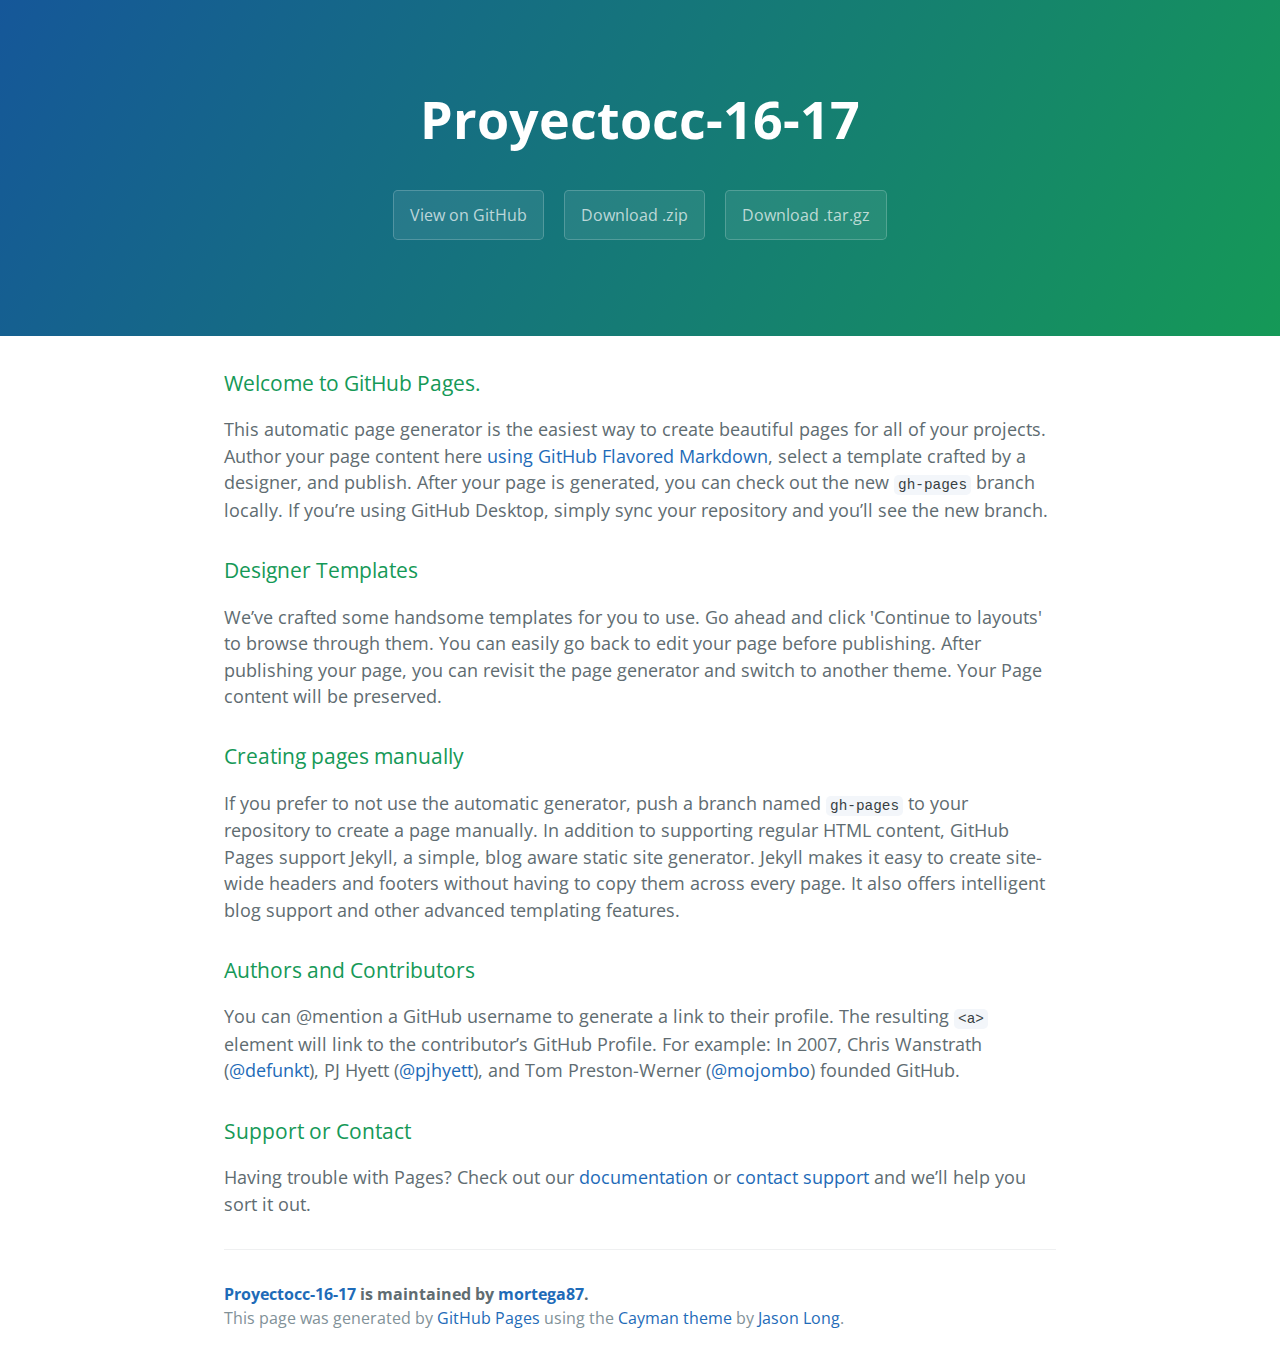
==== index.html @ 662dcd77 "Create master branch via GitHub" ====
<!DOCTYPE html>
<html lang="en-us">
  <head>
    <meta charset="UTF-8">
    <title>Proyectocc-16-17 by mortega87</title>
    <meta name="viewport" content="width=device-width, initial-scale=1">
    <link rel="stylesheet" type="text/css" href="stylesheets/normalize.css" media="screen">
    <link href='https://fonts.googleapis.com/css?family=Open+Sans:400,700' rel='stylesheet' type='text/css'>
    <link rel="stylesheet" type="text/css" href="stylesheets/stylesheet.css" media="screen">
    <link rel="stylesheet" type="text/css" href="stylesheets/github-light.css" media="screen">
  </head>
  <body>
    <section class="page-header">
      <h1 class="project-name">Proyectocc-16-17</h1>
      <h2 class="project-tagline"></h2>
      <a href="https://github.com/mortega87/ProyectoCC-16-17" class="btn">View on GitHub</a>
      <a href="https://github.com/mortega87/ProyectoCC-16-17/zipball/master" class="btn">Download .zip</a>
      <a href="https://github.com/mortega87/ProyectoCC-16-17/tarball/master" class="btn">Download .tar.gz</a>
    </section>

    <section class="main-content">
      <h3>
<a id="welcome-to-github-pages" class="anchor" href="#welcome-to-github-pages" aria-hidden="true"><span aria-hidden="true" class="octicon octicon-link"></span></a>Welcome to GitHub Pages.</h3>

<p>This automatic page generator is the easiest way to create beautiful pages for all of your projects. Author your page content here <a href="https://guides.github.com/features/mastering-markdown/">using GitHub Flavored Markdown</a>, select a template crafted by a designer, and publish. After your page is generated, you can check out the new <code>gh-pages</code> branch locally. If you’re using GitHub Desktop, simply sync your repository and you’ll see the new branch.</p>

<h3>
<a id="designer-templates" class="anchor" href="#designer-templates" aria-hidden="true"><span aria-hidden="true" class="octicon octicon-link"></span></a>Designer Templates</h3>

<p>We’ve crafted some handsome templates for you to use. Go ahead and click 'Continue to layouts' to browse through them. You can easily go back to edit your page before publishing. After publishing your page, you can revisit the page generator and switch to another theme. Your Page content will be preserved.</p>

<h3>
<a id="creating-pages-manually" class="anchor" href="#creating-pages-manually" aria-hidden="true"><span aria-hidden="true" class="octicon octicon-link"></span></a>Creating pages manually</h3>

<p>If you prefer to not use the automatic generator, push a branch named <code>gh-pages</code> to your repository to create a page manually. In addition to supporting regular HTML content, GitHub Pages support Jekyll, a simple, blog aware static site generator. Jekyll makes it easy to create site-wide headers and footers without having to copy them across every page. It also offers intelligent blog support and other advanced templating features.</p>

<h3>
<a id="authors-and-contributors" class="anchor" href="#authors-and-contributors" aria-hidden="true"><span aria-hidden="true" class="octicon octicon-link"></span></a>Authors and Contributors</h3>

<p>You can @mention a GitHub username to generate a link to their profile. The resulting <code>&lt;a&gt;</code> element will link to the contributor’s GitHub Profile. For example: In 2007, Chris Wanstrath (<a href="https://github.com/defunkt" class="user-mention">@defunkt</a>), PJ Hyett (<a href="https://github.com/pjhyett" class="user-mention">@pjhyett</a>), and Tom Preston-Werner (<a href="https://github.com/mojombo" class="user-mention">@mojombo</a>) founded GitHub.</p>

<h3>
<a id="support-or-contact" class="anchor" href="#support-or-contact" aria-hidden="true"><span aria-hidden="true" class="octicon octicon-link"></span></a>Support or Contact</h3>

<p>Having trouble with Pages? Check out our <a href="https://help.github.com/pages">documentation</a> or <a href="https://github.com/contact">contact support</a> and we’ll help you sort it out.</p>

      <footer class="site-footer">
        <span class="site-footer-owner"><a href="https://github.com/mortega87/ProyectoCC-16-17">Proyectocc-16-17</a> is maintained by <a href="https://github.com/mortega87">mortega87</a>.</span>

        <span class="site-footer-credits">This page was generated by <a href="https://pages.github.com">GitHub Pages</a> using the <a href="https://github.com/jasonlong/cayman-theme">Cayman theme</a> by <a href="https://twitter.com/jasonlong">Jason Long</a>.</span>
      </footer>

    </section>

  
  </body>
</html>
---- stylesheets/stylesheet.css ----
* {
  box-sizing: border-box; }

body {
  padding: 0;
  margin: 0;
  font-family: "Open Sans", "Helvetica Neue", Helvetica, Arial, sans-serif;
  font-size: 16px;
  line-height: 1.5;
  color: #606c71; }

a {
  color: #1e6bb8;
  text-decoration: none; }
  a:hover {
    text-decoration: underline; }

.btn {
  display: inline-block;
  margin-bottom: 1rem;
  color: rgba(255, 255, 255, 0.7);
  background-color: rgba(255, 255, 255, 0.08);
  border-color: rgba(255, 255, 255, 0.2);
  border-style: solid;
  border-width: 1px;
  border-radius: 0.3rem;
  transition: color 0.2s, background-color 0.2s, border-color 0.2s; }
  .btn + .btn {
    margin-left: 1rem; }

.btn:hover {
  color: rgba(255, 255, 255, 0.8);
  text-decoration: none;
  background-color: rgba(255, 255, 255, 0.2);
  border-color: rgba(255, 255, 255, 0.3); }

@media screen and (min-width: 64em) {
  .btn {
    padding: 0.75rem 1rem; } }

@media screen and (min-width: 42em) and (max-width: 64em) {
  .btn {
    padding: 0.6rem 0.9rem;
    font-size: 0.9rem; } }

@media screen and (max-width: 42em) {
  .btn {
    display: block;
    width: 100%;
    padding: 0.75rem;
    font-size: 0.9rem; }
    .btn + .btn {
      margin-top: 1rem;
      margin-left: 0; } }

.page-header {
  color: #fff;
  text-align: center;
  background-color: #159957;
  background-image: linear-gradient(120deg, #155799, #159957); }

@media screen and (min-width: 64em) {
  .page-header {
    padding: 5rem 6rem; } }

@media screen and (min-width: 42em) and (max-width: 64em) {
  .page-header {
    padding: 3rem 4rem; } }

@media screen and (max-width: 42em) {
  .page-header {
    padding: 2rem 1rem; } }

.project-name {
  margin-top: 0;
  margin-bottom: 0.1rem; }

@media screen and (min-width: 64em) {
  .project-name {
    font-size: 3.25rem; } }

@media screen and (min-width: 42em) and (max-width: 64em) {
  .project-name {
    font-size: 2.25rem; } }

@media screen and (max-width: 42em) {
  .project-name {
    font-size: 1.75rem; } }

.project-tagline {
  margin-bottom: 2rem;
  font-weight: normal;
  opacity: 0.7; }

@media screen and (min-width: 64em) {
  .project-tagline {
    font-size: 1.25rem; } }

@media screen and (min-width: 42em) and (max-width: 64em) {
  .project-tagline {
    font-size: 1.15rem; } }

@media screen and (max-width: 42em) {
  .project-tagline {
    font-size: 1rem; } }

.main-content :first-child {
  margin-top: 0; }
.main-content img {
  max-width: 100%; }
.main-content h1, .main-content h2, .main-content h3, .main-content h4, .main-content h5, .main-content h6 {
  margin-top: 2rem;
  margin-bottom: 1rem;
  font-weight: normal;
  color: #159957; }
.main-content p {
  margin-bottom: 1em; }
.main-content code {
  padding: 2px 4px;
  font-family: Consolas, "Liberation Mono", Menlo, Courier, monospace;
  font-size: 0.9rem;
  color: #383e41;
  background-color: #f3f6fa;
  border-radius: 0.3rem; }
.main-content pre {
  padding: 0.8rem;
  margin-top: 0;
  margin-bottom: 1rem;
  font: 1rem Consolas, "Liberation Mono", Menlo, Courier, monospace;
  color: #567482;
  word-wrap: normal;
  background-color: #f3f6fa;
  border: solid 1px #dce6f0;
  border-radius: 0.3rem; }
  .main-content pre > code {
    padding: 0;
    margin: 0;
    font-size: 0.9rem;
    color: #567482;
    word-break: normal;
    white-space: pre;
    background: transparent;
    border: 0; }
.main-content .highlight {
  margin-bottom: 1rem; }
  .main-content .highlight pre {
    margin-bottom: 0;
    word-break: normal; }
.main-content .highlight pre, .main-content pre {
  padding: 0.8rem;
  overflow: auto;
  font-size: 0.9rem;
  line-height: 1.45;
  border-radius: 0.3rem; }
.main-content pre code, .main-content pre tt {
  display: inline;
  max-width: initial;
  padding: 0;
  margin: 0;
  overflow: initial;
  line-height: inherit;
  word-wrap: normal;
  background-color: transparent;
  border: 0; }
  .main-content pre code:before, .main-content pre code:after, .main-content pre tt:before, .main-content pre tt:after {
    content: normal; }
.main-content ul, .main-content ol {
  margin-top: 0; }
.main-content blockquote {
  padding: 0 1rem;
  margin-left: 0;
  color: #819198;
  border-left: 0.3rem solid #dce6f0; }
  .main-content blockquote > :first-child {
    margin-top: 0; }
  .main-content blockquote > :last-child {
    margin-bottom: 0; }
.main-content table {
  display: block;
  width: 100%;
  overflow: auto;
  word-break: normal;
  word-break: keep-all; }
  .main-content table th {
    font-weight: bold; }
  .main-content table th, .main-content table td {
    padding: 0.5rem 1rem;
    border: 1px solid #e9ebec; }
.main-content dl {
  padding: 0; }
  .main-content dl dt {
    padding: 0;
    margin-top: 1rem;
    font-size: 1rem;
    font-weight: bold; }
  .main-content dl dd {
    padding: 0;
    margin-bottom: 1rem; }
.main-content hr {
  height: 2px;
  padding: 0;
  margin: 1rem 0;
  background-color: #eff0f1;
  border: 0; }

@media screen and (min-width: 64em) {
  .main-content {
    max-width: 64rem;
    padding: 2rem 6rem;
    margin: 0 auto;
    font-size: 1.1rem; } }

@media screen and (min-width: 42em) and (max-width: 64em) {
  .main-content {
    padding: 2rem 4rem;
    font-size: 1.1rem; } }

@media screen and (max-width: 42em) {
  .main-content {
    padding: 2rem 1rem;
    font-size: 1rem; } }

.site-footer {
  padding-top: 2rem;
  margin-top: 2rem;
  border-top: solid 1px #eff0f1; }

.site-footer-owner {
  display: block;
  font-weight: bold; }

.site-footer-credits {
  color: #819198; }

@media screen and (min-width: 64em) {
  .site-footer {
    font-size: 1rem; } }

@media screen and (min-width: 42em) and (max-width: 64em) {
  .site-footer {
    font-size: 1rem; } }

@media screen and (max-width: 42em) {
  .site-footer {
    font-size: 0.9rem; } }
---- stylesheets/github-light.css ----
/*
The MIT License (MIT)

Copyright (c) 2016 GitHub, Inc.

Permission is hereby granted, free of charge, to any person obtaining a copy
of this software and associated documentation files (the "Software"), to deal
in the Software without restriction, including without limitation the rights
to use, copy, modify, merge, publish, distribute, sublicense, and/or sell
copies of the Software, and to permit persons to whom the Software is
furnished to do so, subject to the following conditions:

The above copyright notice and this permission notice shall be included in all
copies or substantial portions of the Software.

THE SOFTWARE IS PROVIDED "AS IS", WITHOUT WARRANTY OF ANY KIND, EXPRESS OR
IMPLIED, INCLUDING BUT NOT LIMITED TO THE WARRANTIES OF MERCHANTABILITY,
FITNESS FOR A PARTICULAR PURPOSE AND NONINFRINGEMENT. IN NO EVENT SHALL THE
AUTHORS OR COPYRIGHT HOLDERS BE LIABLE FOR ANY CLAIM, DAMAGES OR OTHER
LIABILITY, WHETHER IN AN ACTION OF CONTRACT, TORT OR OTHERWISE, ARISING FROM,
OUT OF OR IN CONNECTION WITH THE SOFTWARE OR THE USE OR OTHER DEALINGS IN THE
SOFTWARE.

*/

.pl-c /* comment */ {
  color: #969896;
}

.pl-c1 /* constant, variable.other.constant, support, meta.property-name, support.constant, support.variable, meta.module-reference, markup.raw, meta.diff.header */,
.pl-s .pl-v /* string variable */ {
  color: #0086b3;
}

.pl-e /* entity */,
.pl-en /* entity.name */ {
  color: #795da3;
}

.pl-smi /* variable.parameter.function, storage.modifier.package, storage.modifier.import, storage.type.java, variable.other */,
.pl-s .pl-s1 /* string source */ {
  color: #333;
}

.pl-ent /* entity.name.tag */ {
  color: #63a35c;
}

.pl-k /* keyword, storage, storage.type */ {
  color: #a71d5d;
}

.pl-s /* string */,
.pl-pds /* punctuation.definition.string, string.regexp.character-class */,
.pl-s .pl-pse .pl-s1 /* string punctuation.section.embedded source */,
.pl-sr /* string.regexp */,
.pl-sr .pl-cce /* string.regexp constant.character.escape */,
.pl-sr .pl-sre /* string.regexp source.ruby.embedded */,
.pl-sr .pl-sra /* string.regexp string.regexp.arbitrary-repitition */ {
  color: #183691;
}

.pl-v /* variable */ {
  color: #ed6a43;
}

.pl-id /* invalid.deprecated */ {
  color: #b52a1d;
}

.pl-ii /* invalid.illegal */ {
  color: #f8f8f8;
  background-color: #b52a1d;
}

.pl-sr .pl-cce /* string.regexp constant.character.escape */ {
  font-weight: bold;
  color: #63a35c;
}

.pl-ml /* markup.list */ {
  color: #693a17;
}

.pl-mh /* markup.heading */,
.pl-mh .pl-en /* markup.heading entity.name */,
.pl-ms /* meta.separator */ {
  font-weight: bold;
  color: #1d3e81;
}

.pl-mq /* markup.quote */ {
  color: #008080;
}

.pl-mi /* markup.italic */ {
  font-style: italic;
  color: #333;
}

.pl-mb /* markup.bold */ {
  font-weight: bold;
  color: #333;
}

.pl-md /* markup.deleted, meta.diff.header.from-file */ {
  color: #bd2c00;
  background-color: #ffecec;
}

.pl-mi1 /* markup.inserted, meta.diff.header.to-file */ {
  color: #55a532;
  background-color: #eaffea;
}

.pl-mdr /* meta.diff.range */ {
  font-weight: bold;
  color: #795da3;
}

.pl-mo /* meta.output */ {
  color: #1d3e81;
}
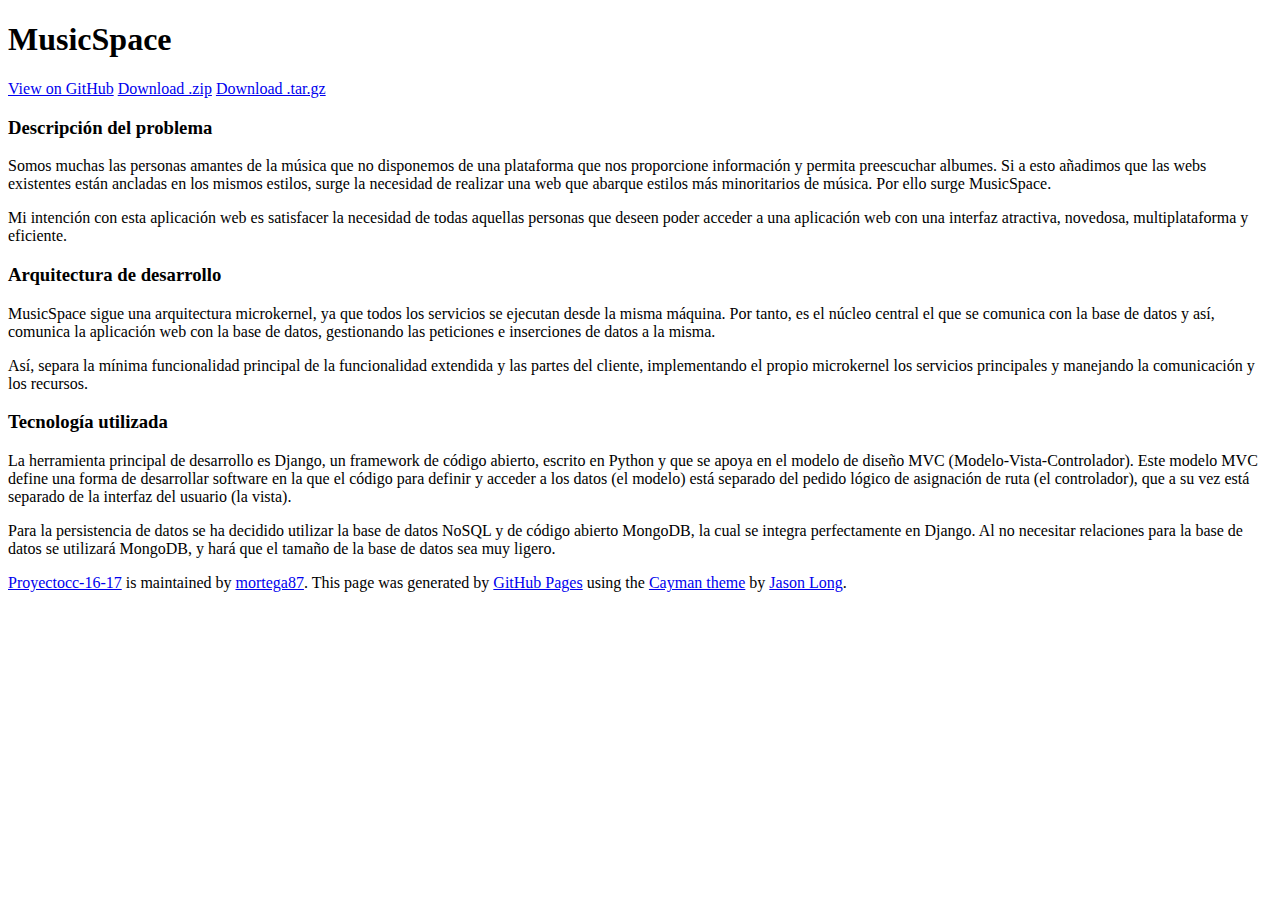
==== commit 206c508b: "Descripcion de proyecto closes #3" ====
--- a/index.html
+++ b/index.html
@@ -11,7 +11,7 @@
   </head>
   <body>
     <section class="page-header">
-      <h1 class="project-name">Proyectocc-16-17</h1>
+      <h1 class="project-name">MusicSpace</h1>
       <h2 class="project-tagline"></h2>
       <a href="https://github.com/mortega87/ProyectoCC-16-17" class="btn">View on GitHub</a>
       <a href="https://github.com/mortega87/ProyectoCC-16-17/zipball/master" class="btn">Download .zip</a>
@@ -20,29 +20,26 @@
 
     <section class="main-content">
       <h3>
-<a id="welcome-to-github-pages" class="anchor" href="#welcome-to-github-pages" aria-hidden="true"><span aria-hidden="true" class="octicon octicon-link"></span></a>Welcome to GitHub Pages.</h3>
+<a id="welcome-to-github-pages" class="anchor" href="#welcome-to-github-pages" aria-hidden="true"><span aria-hidden="true" class="octicon octicon-link"></span></a>Descripción del problema</h3>
 
-<p>This automatic page generator is the easiest way to create beautiful pages for all of your projects. Author your page content here <a href="https://guides.github.com/features/mastering-markdown/">using GitHub Flavored Markdown</a>, select a template crafted by a designer, and publish. After your page is generated, you can check out the new <code>gh-pages</code> branch locally. If you’re using GitHub Desktop, simply sync your repository and you’ll see the new branch.</p>
+<p>Somos muchas las personas amantes de la música que no disponemos de una plataforma que nos proporcione información y permita preescuchar albumes. Si a esto añadimos que las webs existentes están ancladas en los mismos estilos, surge la necesidad de realizar una web que abarque estilos más minoritarios de música. Por ello surge MusicSpace.</p>
+
+<p>Mi intención con esta aplicación web es satisfacer la necesidad de todas aquellas personas que deseen poder acceder a una aplicación web con una interfaz atractiva, novedosa, multiplataforma y eficiente.</p>
 
 <h3>
-<a id="designer-templates" class="anchor" href="#designer-templates" aria-hidden="true"><span aria-hidden="true" class="octicon octicon-link"></span></a>Designer Templates</h3>
+<a id="designer-templates" class="anchor" href="#designer-templates" aria-hidden="true"><span aria-hidden="true" class="octicon octicon-link"></span></a>Arquitectura de desarrollo</h3>
 
-<p>We’ve crafted some handsome templates for you to use. Go ahead and click 'Continue to layouts' to browse through them. You can easily go back to edit your page before publishing. After publishing your page, you can revisit the page generator and switch to another theme. Your Page content will be preserved.</p>
+<p>MusicSpace sigue una arquitectura microkernel, ya que todos los servicios se ejecutan desde la misma máquina. Por tanto, es el núcleo central el que se comunica con la base de datos y así, comunica la aplicación web con la base de datos, gestionando las peticiones e inserciones de datos a la misma.</p>
+
+<p>Así, separa la mínima funcionalidad principal de la funcionalidad extendida y las partes del cliente, implementando el propio microkernel los servicios principales y manejando la comunicación y los recursos.</p>
 
 <h3>
-<a id="creating-pages-manually" class="anchor" href="#creating-pages-manually" aria-hidden="true"><span aria-hidden="true" class="octicon octicon-link"></span></a>Creating pages manually</h3>
+<a id="creating-pages-manually" class="anchor" href="#creating-pages-manually" aria-hidden="true"><span aria-hidden="true" class="octicon octicon-link"></span></a>Tecnología utilizada</h3>
 
-<p>If you prefer to not use the automatic generator, push a branch named <code>gh-pages</code> to your repository to create a page manually. In addition to supporting regular HTML content, GitHub Pages support Jekyll, a simple, blog aware static site generator. Jekyll makes it easy to create site-wide headers and footers without having to copy them across every page. It also offers intelligent blog support and other advanced templating features.</p>
+<p>La herramienta principal de desarrollo es Django, un framework de código abierto, escrito en Python y que se apoya en el modelo de diseño MVC (Modelo-Vista-Controlador). Este modelo MVC define una forma de desarrollar software en la que el código para definir y acceder a los datos (el modelo) está separado del pedido lógico de asignación de ruta (el controlador), que a su vez está separado de la interfaz del usuario (la vista).</p>
 
-<h3>
-<a id="authors-and-contributors" class="anchor" href="#authors-and-contributors" aria-hidden="true"><span aria-hidden="true" class="octicon octicon-link"></span></a>Authors and Contributors</h3>
+<p>Para la persistencia de datos se ha decidido utilizar la base de datos NoSQL y de código abierto MongoDB, la cual se integra perfectamente en Django. Al no necesitar relaciones para la base de datos se utilizará MongoDB, y hará que el tamaño de la base de datos sea muy ligero.</p>
 
-<p>You can @mention a GitHub username to generate a link to their profile. The resulting <code>&lt;a&gt;</code> element will link to the contributor’s GitHub Profile. For example: In 2007, Chris Wanstrath (<a href="https://github.com/defunkt" class="user-mention">@defunkt</a>), PJ Hyett (<a href="https://github.com/pjhyett" class="user-mention">@pjhyett</a>), and Tom Preston-Werner (<a href="https://github.com/mojombo" class="user-mention">@mojombo</a>) founded GitHub.</p>
-
-<h3>
-<a id="support-or-contact" class="anchor" href="#support-or-contact" aria-hidden="true"><span aria-hidden="true" class="octicon octicon-link"></span></a>Support or Contact</h3>
-
-<p>Having trouble with Pages? Check out our <a href="https://help.github.com/pages">documentation</a> or <a href="https://github.com/contact">contact support</a> and we’ll help you sort it out.</p>
 
       <footer class="site-footer">
         <span class="site-footer-owner"><a href="https://github.com/mortega87/ProyectoCC-16-17">Proyectocc-16-17</a> is maintained by <a href="https://github.com/mortega87">mortega87</a>.</span>
@@ -52,6 +49,6 @@
 
     </section>
 
-  
+
   </body>
 </html>
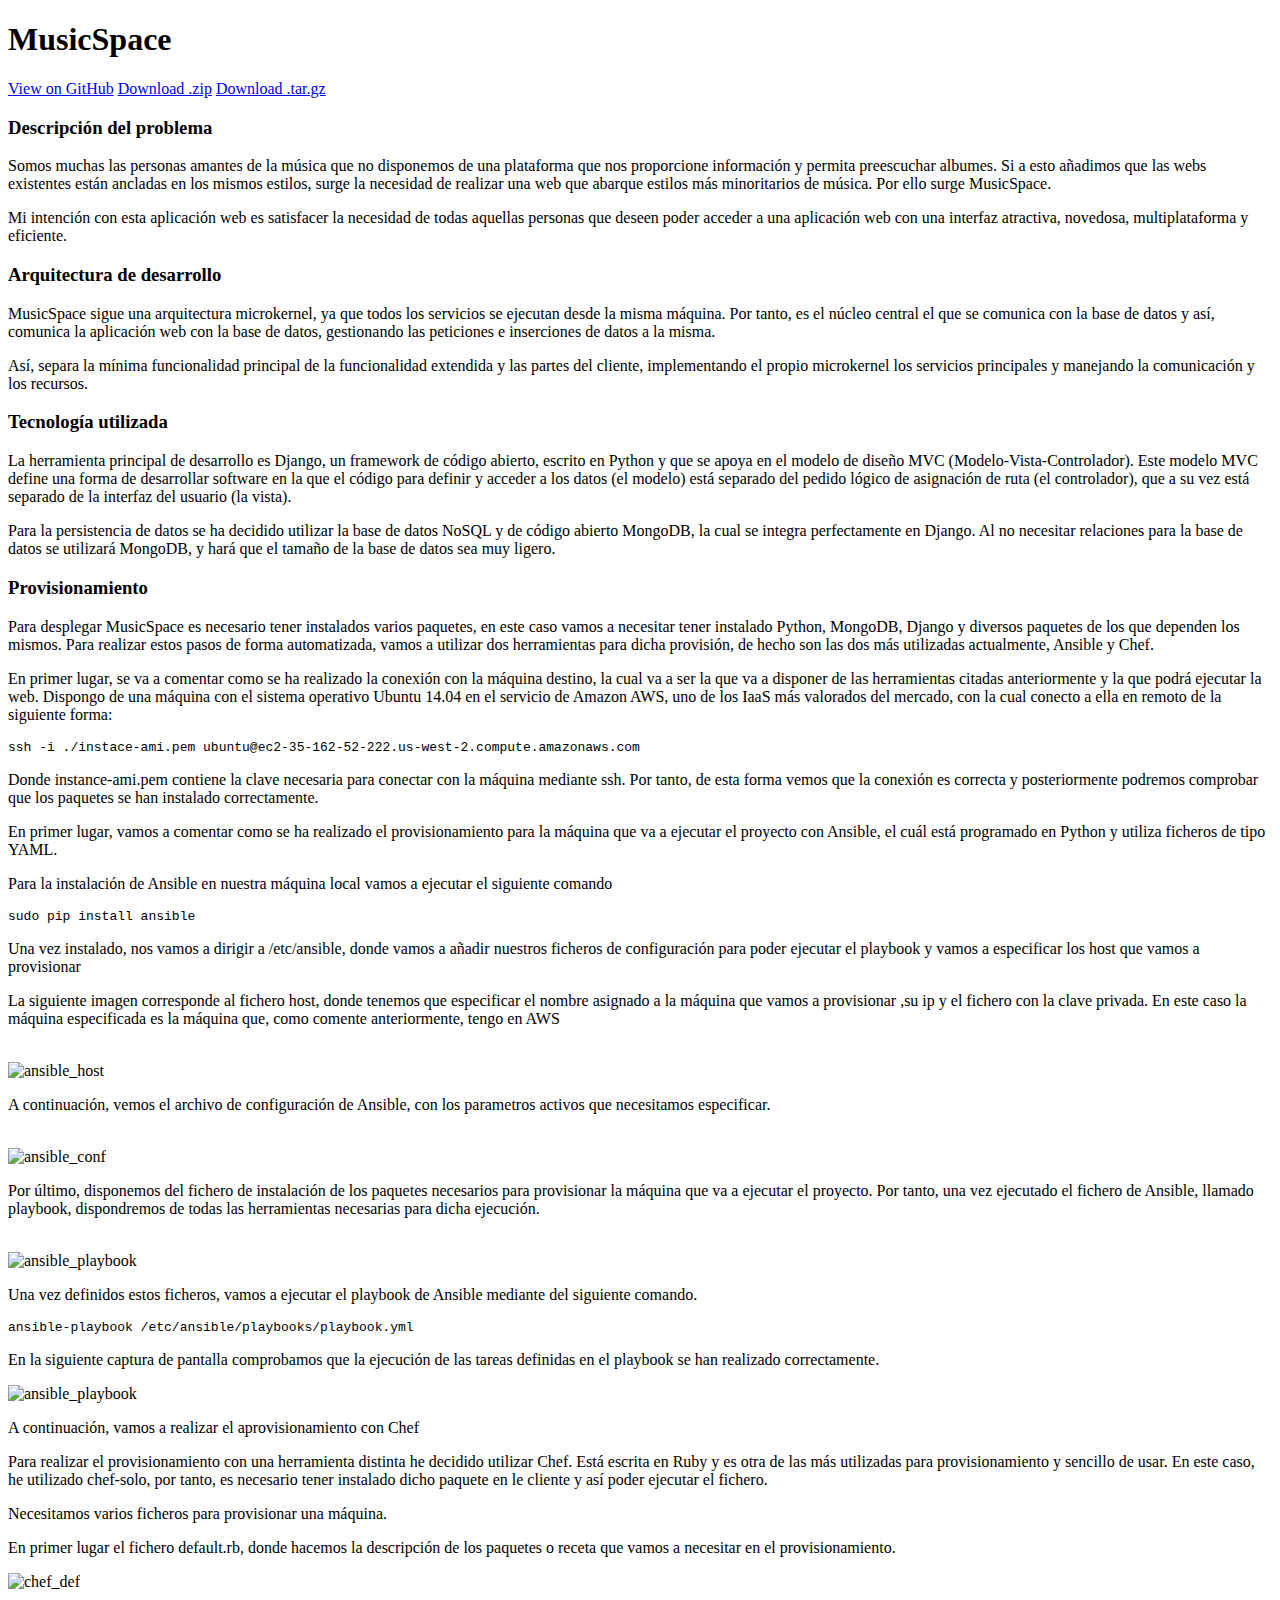
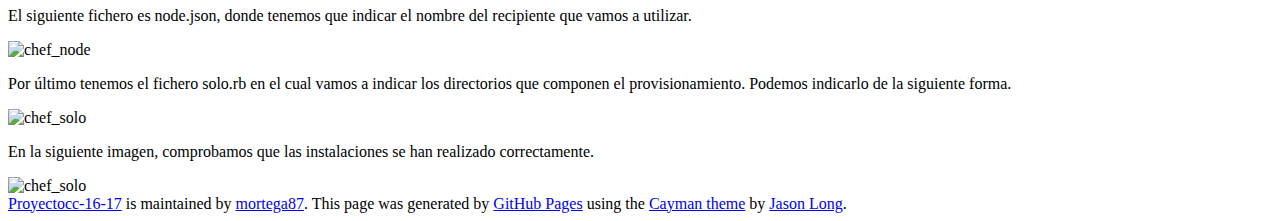
==== commit da305015: "Añadida documentacion gh-pages closes #8" ====
--- a/index.html
+++ b/index.html
@@ -40,6 +40,72 @@
 
 <p>Para la persistencia de datos se ha decidido utilizar la base de datos NoSQL y de código abierto MongoDB, la cual se integra perfectamente en Django. Al no necesitar relaciones para la base de datos se utilizará MongoDB, y hará que el tamaño de la base de datos sea muy ligero.</p>
 
+<h3>
+<a id="creating-pages-manually" class="anchor" href="#creating-pages-manually" aria-hidden="true"><span aria-hidden="true" class="octicon octicon-link"></span></a>Provisionamiento</h3>
+
+<p>Para desplegar MusicSpace es necesario tener instalados varios paquetes, en este caso vamos a necesitar tener instalado Python, MongoDB, Django y diversos paquetes de los que dependen los mismos. Para realizar estos pasos de forma automatizada, vamos a utilizar dos herramientas para dicha provisión, de hecho son las dos más utilizadas actualmente, Ansible y Chef.</p>
+
+<p>En primer lugar, se va a comentar como se ha realizado la conexión con la máquina destino, la cual va a ser la que va a disponer de las herramientas citadas anteriormente y la que podrá ejecutar la web. Dispongo de una máquina con el sistema operativo Ubuntu 14.04 en el servicio de Amazon AWS, uno de los IaaS más valorados del mercado, con la cual conecto a ella en remoto de la siguiente forma:</p>
+
+<pre>ssh -i ./instace-ami.pem ubuntu@ec2-35-162-52-222.us-west-2.compute.amazonaws.com</pre>
+
+<p>Donde instance-ami.pem contiene la clave necesaria para conectar con la máquina mediante ssh. Por tanto, de esta forma vemos que la conexión es correcta y posteriormente podremos comprobar que los paquetes se han instalado correctamente.<p>
+
+<p>En primer lugar, vamos a comentar como se ha realizado el provisionamiento para la máquina que va a ejecutar el proyecto con Ansible, el cuál está programado en Python y utiliza ficheros de tipo YAML.</p>
+
+<p>Para la instalación de Ansible en nuestra máquina local vamos a ejecutar el siguiente comando</p>
+
+<pre>sudo pip install ansible</pre>
+
+<p>Una vez instalado, nos vamos a dirigir a /etc/ansible, donde vamos a añadir nuestros ficheros de configuración para poder ejecutar el playbook y vamos a especificar los host que vamos a provisionar</p>
+
+<p>La siguiente imagen corresponde al fichero host, donde tenemos que especificar el nombre asignado a la máquina que vamos a provisionar ,su ip y el fichero con la clave privada. En este caso la máquina especificada es la máquina que, como comente anteriormente, tengo en AWS</p>
+
+<br>
+
+<img src="https://rawgit.com/mortega87/Images/master/ansible_host.png" alt="ansible_host">
+
+<p>A continuación, vemos el archivo de configuración de Ansible, con los parametros activos que necesitamos especificar.</p>
+
+<br>
+
+<img src="https://rawgit.com/mortega87/Images/master/ansible_config.png" alt="ansible_conf">
+
+<p>Por último, disponemos del fichero de instalación de los paquetes necesarios para provisionar la máquina que va a ejecutar el proyecto. Por tanto, una vez ejecutado el fichero de Ansible, llamado playbook, dispondremos de todas las herramientas necesarias para dicha ejecución.</p>
+
+<br>
+
+<img src="https://rawgit.com/mortega87/Images/master/ansible.png" alt="ansible_playbook">
+
+<p>Una vez definidos estos ficheros, vamos a ejecutar el playbook de Ansible mediante del siguiente comando.</p>
+
+<pre>ansible-playbook /etc/ansible/playbooks/playbook.yml</pre>
+
+<p>En la siguiente captura de pantalla comprobamos que la ejecución de las tareas definidas en el playbook se han realizado correctamente.</p>
+
+<img src="https://rawgit.com/mortega87/Images/master/ansible_ejecucion.png" alt="ansible_playbook">
+
+<p>A continuación, vamos a realizar el aprovisionamiento con Chef</p>
+
+<p>Para realizar el provisionamiento con una herramienta distinta he decidido utilizar Chef. Está escrita en Ruby y es otra de las más utilizadas para provisionamiento y sencillo de usar. En este caso, he utilizado chef-solo, por tanto, es necesario tener instalado dicho paquete en le cliente y así poder ejecutar el fichero.</p>
+
+<p>Necesitamos varios ficheros para provisionar una máquina.</p>
+
+<p>En primer lugar el fichero default.rb, donde hacemos la descripción de los paquetes o receta que vamos a necesitar en el provisionamiento.</p>
+
+<img src="https://rawgit.com/mortega87/Images/master/chef_default.png" alt="chef_def">
+
+<p>El siguiente fichero es node.json, donde tenemos que indicar el nombre del recipiente que vamos a utilizar.</p>
+
+<img src="https://rawgit.com/mortega87/Images/master/chef_node.png" alt="chef_node">
+
+<p>Por último tenemos el fichero solo.rb en el cual vamos a indicar los directorios que componen el provisionamiento. Podemos indicarlo de la siguiente forma.</p>
+
+<img src="https://rawgit.com/mortega87/Images/master/chef_solo.png" alt="chef_solo">
+
+<p>En la siguiente imagen, comprobamos que las instalaciones se han realizado correctamente.</p>
+
+<img src="https://rawgit.com/mortega87/Images/master/chef_ejecucion.png" alt="chef_solo">
 
       <footer class="site-footer">
         <span class="site-footer-owner"><a href="https://github.com/mortega87/ProyectoCC-16-17">Proyectocc-16-17</a> is maintained by <a href="https://github.com/mortega87">mortega87</a>.</span>
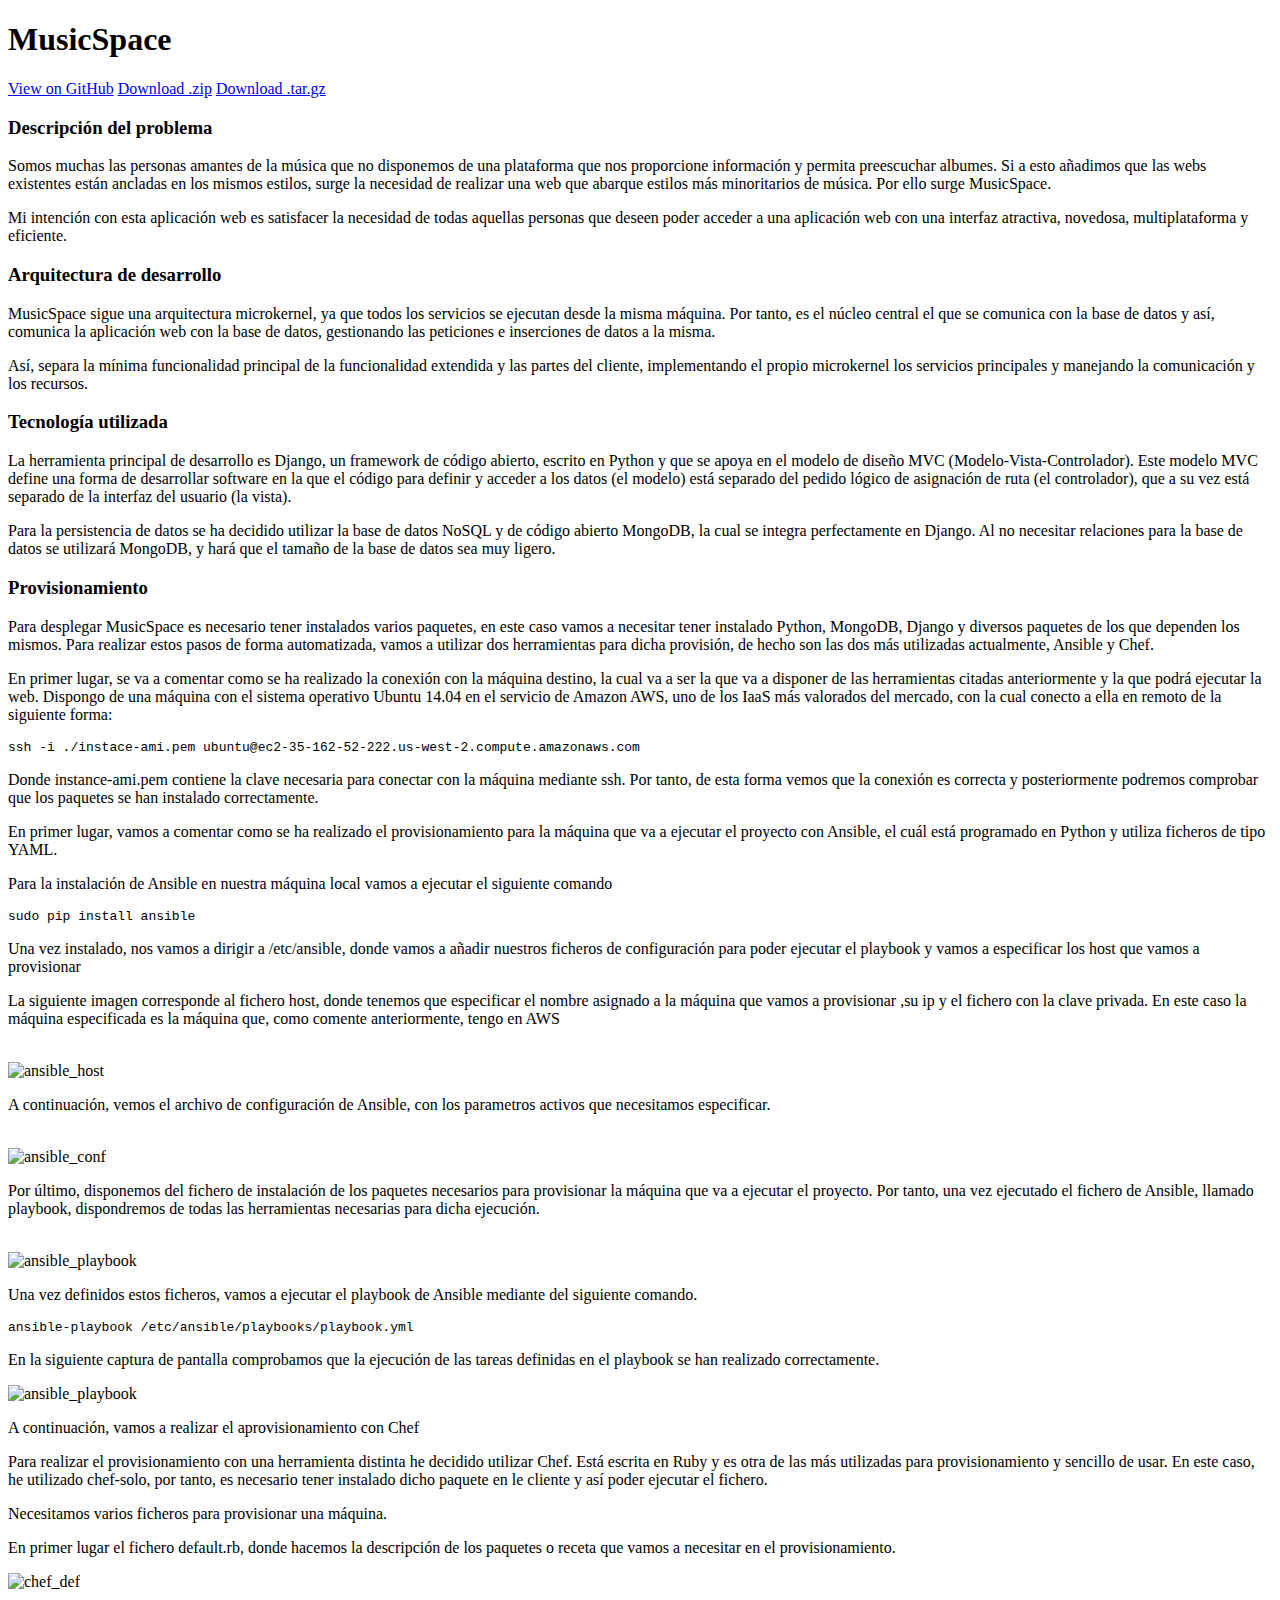
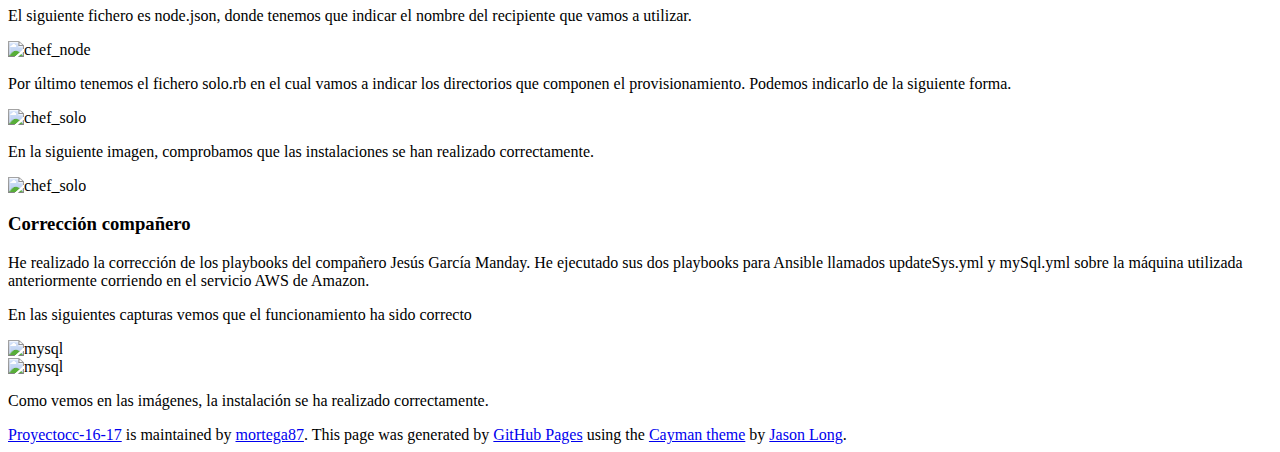
==== commit 27c3a08a: "Añadida correccion closes #10" ====
--- a/index.html
+++ b/index.html
@@ -107,6 +107,25 @@
 
 <img src="https://rawgit.com/mortega87/Images/master/chef_ejecucion.png" alt="chef_solo">
 
+<h3>
+<a id="creating-pages-manually" class="anchor" href="#creating-pages-manually" aria-hidden="true"><span aria-hidden="true" class="octicon octicon-link"></span></a>Corrección compañero</h3>
+
+<p>He realizado la corrección de los playbooks del compañero Jesús García Manday. He ejecutado sus dos playbooks para Ansible llamados updateSys.yml y mySql.yml sobre la máquina utilizada anteriormente corriendo en el servicio AWS de Amazon.</p>
+
+<p>En las siguientes capturas vemos que el funcionamiento ha sido correcto</p>
+
+<img src="https://rawgit.com/mortega87/Images/master/mysql.png" alt="mysql">
+
+<br>
+
+<img src="https://rawgit.com/mortega87/Images/master/updatesys.png" alt="mysql">
+
+<br>
+
+<p>Como vemos en las imágenes, la instalación se ha realizado correctamente.</p>
+
+
+
       <footer class="site-footer">
         <span class="site-footer-owner"><a href="https://github.com/mortega87/ProyectoCC-16-17">Proyectocc-16-17</a> is maintained by <a href="https://github.com/mortega87">mortega87</a>.</span>
 
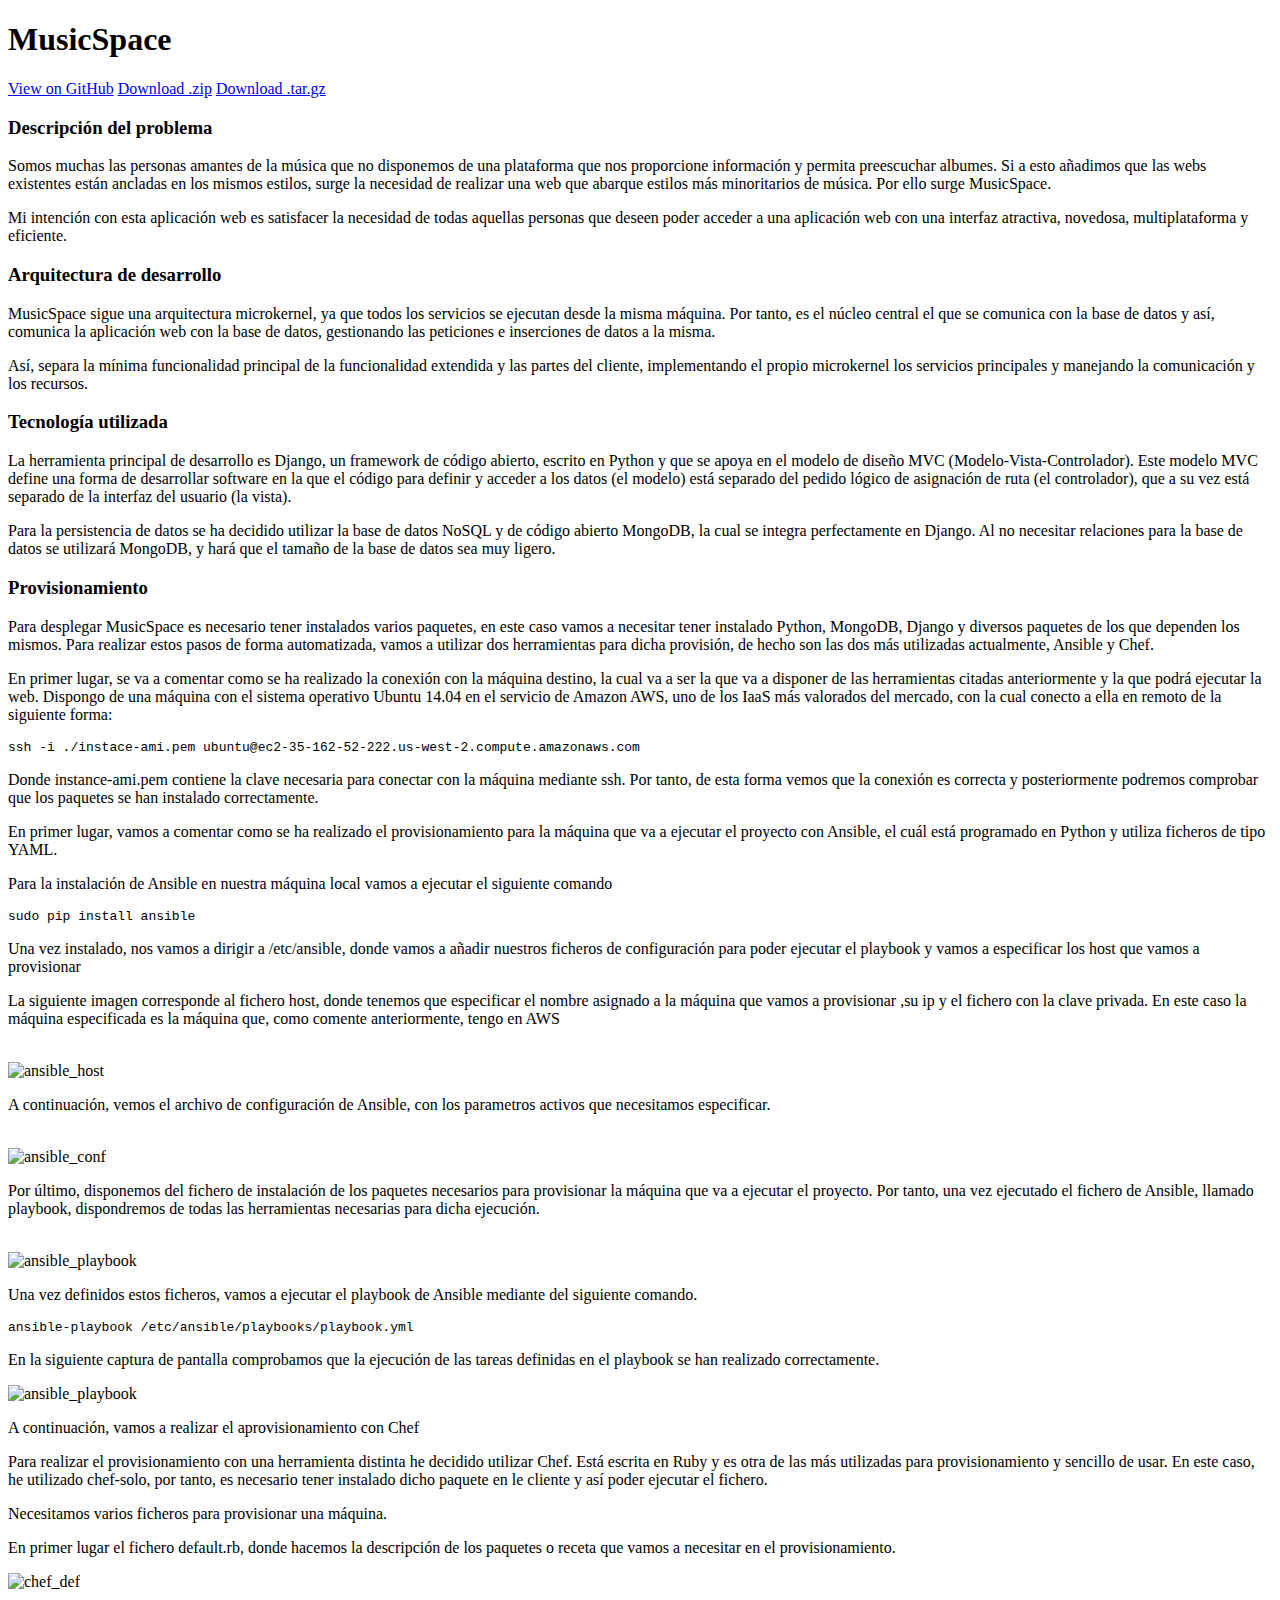
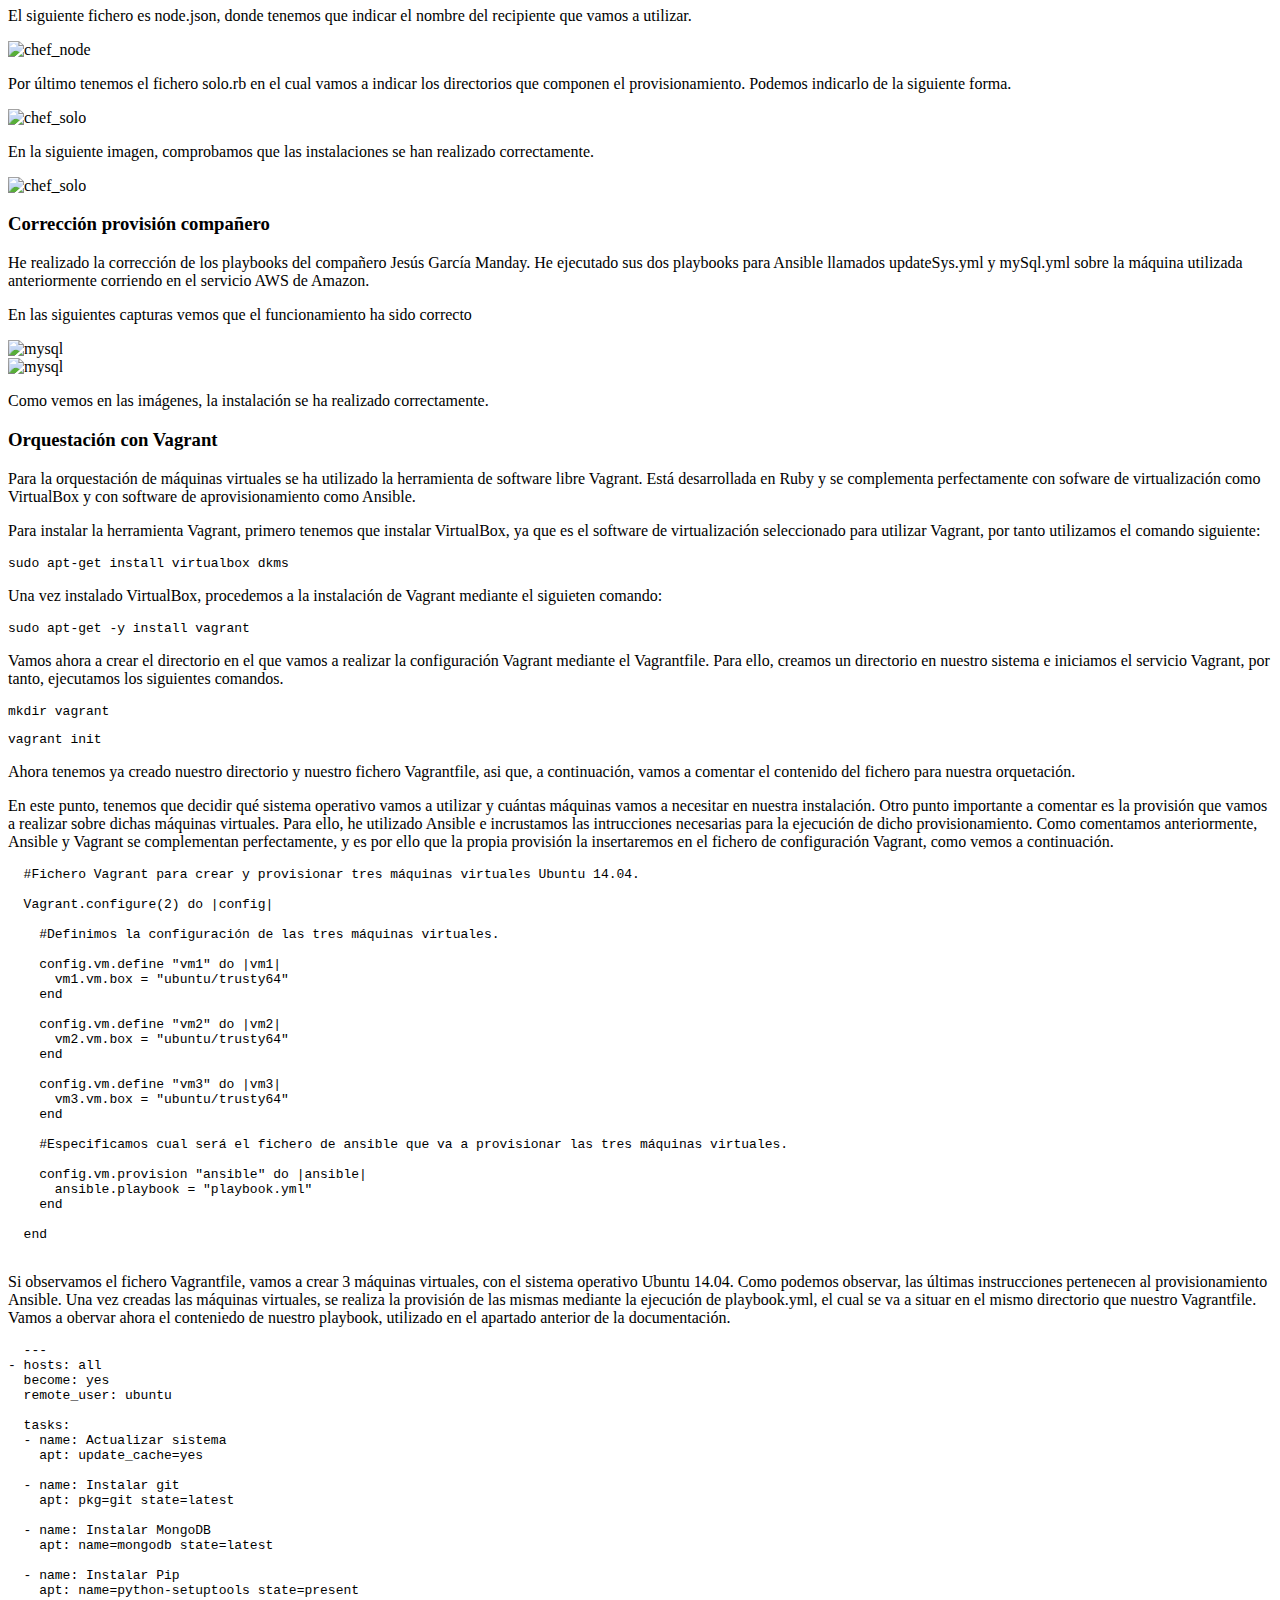
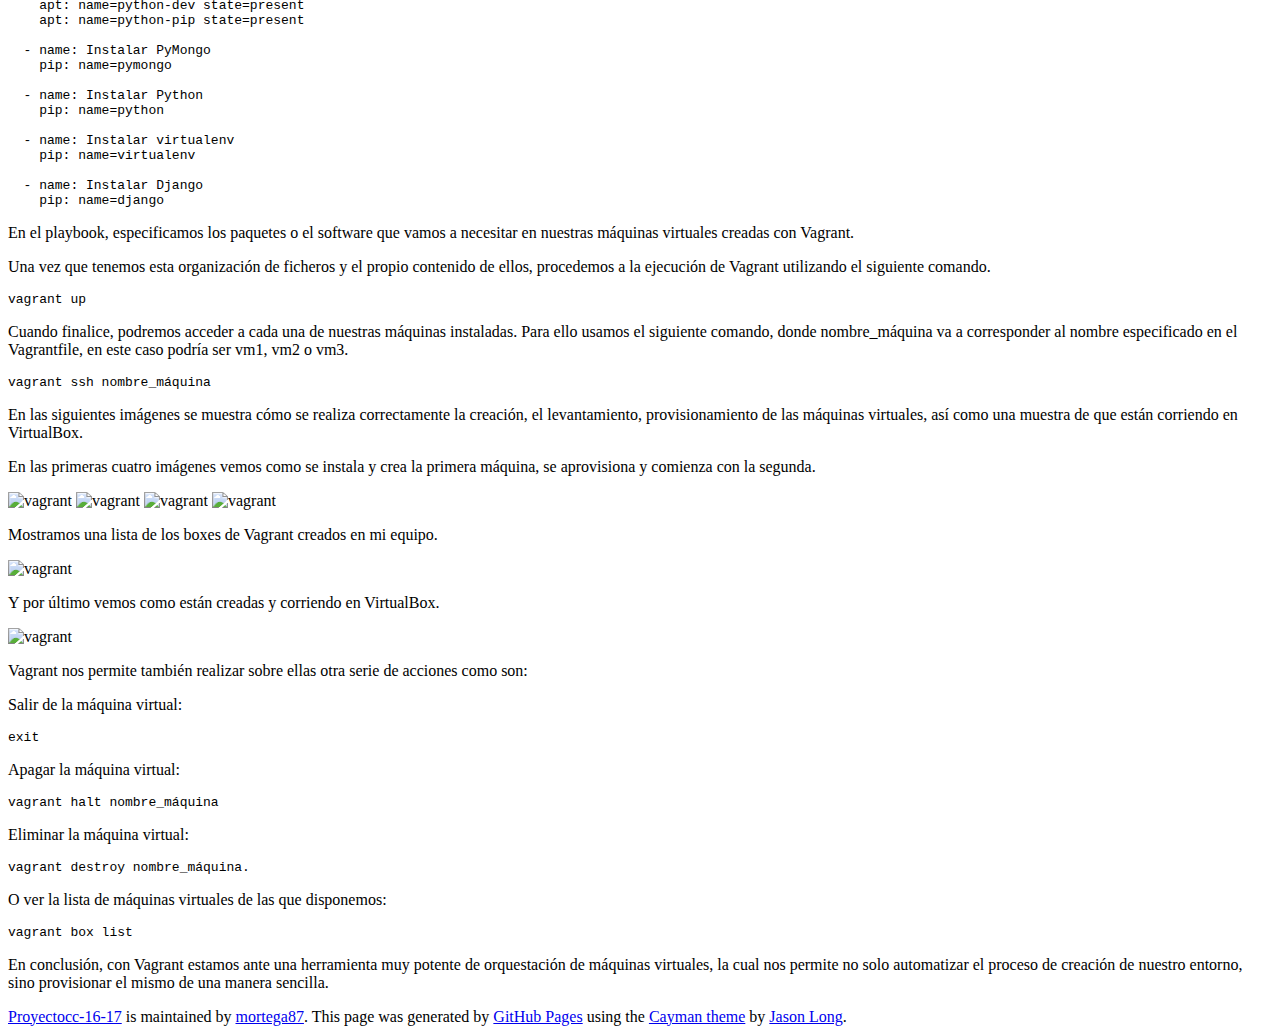
==== commit 87ace135: "Documentación gh-pages closes #13" ====
--- a/index.html
+++ b/index.html
@@ -108,7 +108,7 @@
 <img src="https://rawgit.com/mortega87/Images/master/chef_ejecucion.png" alt="chef_solo">
 
 <h3>
-<a id="creating-pages-manually" class="anchor" href="#creating-pages-manually" aria-hidden="true"><span aria-hidden="true" class="octicon octicon-link"></span></a>Corrección compañero</h3>
+<a id="creating-pages-manually" class="anchor" href="#creating-pages-manually" aria-hidden="true"><span aria-hidden="true" class="octicon octicon-link"></span></a>Corrección provisión compañero</h3>
 
 <p>He realizado la corrección de los playbooks del compañero Jesús García Manday. He ejecutado sus dos playbooks para Ansible llamados updateSys.yml y mySql.yml sobre la máquina utilizada anteriormente corriendo en el servicio AWS de Amazon.</p>
 
@@ -124,7 +124,145 @@
 
 <p>Como vemos en las imágenes, la instalación se ha realizado correctamente.</p>
 
-
+<h3>
+<a id="creating-pages-manually" class="anchor" href="#creating-pages-manually" aria-hidden="true"><span aria-hidden="true" class="octicon octicon-link"></span></a>Orquestación con Vagrant</h3>
+
+<p>Para la orquestación de máquinas virtuales se ha utilizado la herramienta de software libre Vagrant. Está desarrollada en Ruby y se complementa perfectamente con sofware de virtualización como VirtualBox y con software de aprovisionamiento como Ansible.</p>
+
+<p>Para instalar la herramienta Vagrant, primero tenemos que instalar VirtualBox, ya que es el software de virtualización seleccionado para utilizar Vagrant, por tanto utilizamos el comando siguiente:</p>
+
+<pre>sudo apt-get install virtualbox dkms</pre>
+
+<p>Una vez instalado VirtualBox, procedemos a la instalación de Vagrant mediante el siguieten comando:</p>
+
+<pre>sudo apt-get -y install vagrant</pre>
+
+<p>Vamos ahora a crear el directorio en el que vamos a realizar la configuración Vagrant mediante el Vagrantfile. Para ello, creamos un directorio en nuestro sistema e iniciamos el servicio Vagrant, por tanto, ejecutamos los siguientes comandos. </p>
+
+<pre>mkdir vagrant</pre>
+
+<pre>vagrant init</pre>
+
+<p>Ahora tenemos ya creado nuestro directorio y nuestro fichero Vagrantfile, asi que, a continuación, vamos a comentar el contenido del fichero para nuestra orquetación.</p>
+
+
+<p>En este punto, tenemos que decidir qué sistema operativo vamos a utilizar y cuántas máquinas vamos a necesitar en nuestra instalación. Otro punto importante a comentar es la provisión que vamos a realizar sobre dichas máquinas virtuales. Para ello, he utilizado Ansible e incrustamos las intrucciones necesarias para la ejecución de dicho provisionamiento. Como comentamos anteriormente, Ansible y Vagrant se complementan perfectamente, y es por ello que la propia provisión la insertaremos en el fichero de configuración Vagrant, como vemos a continuación.</p>
+
+<pre>
+  #Fichero Vagrant para crear y provisionar tres máquinas virtuales Ubuntu 14.04.
+
+  Vagrant.configure(2) do |config|
+
+    #Definimos la configuración de las tres máquinas virtuales.
+
+    config.vm.define "vm1" do |vm1|
+      vm1.vm.box = "ubuntu/trusty64"
+    end
+
+    config.vm.define "vm2" do |vm2|
+      vm2.vm.box = "ubuntu/trusty64"
+    end
+
+    config.vm.define "vm3" do |vm3|
+      vm3.vm.box = "ubuntu/trusty64"
+    end
+
+    #Especificamos cual será el fichero de ansible que va a provisionar las tres máquinas virtuales.
+
+    config.vm.provision "ansible" do |ansible|
+      ansible.playbook = "playbook.yml"
+    end
+
+  end
+
+</pre>
+
+<p>Si observamos el fichero Vagrantfile, vamos a crear 3 máquinas virtuales, con el sistema operativo Ubuntu 14.04. Como podemos observar, las últimas instrucciones pertenecen al provisionamiento Ansible. Una vez creadas las máquinas virtuales, se realiza la provisión de las mismas mediante la ejecución de playbook.yml, el cual se va a situar en el mismo directorio que nuestro Vagrantfile. Vamos a obervar ahora el conteniedo de nuestro playbook, utilizado en el apartado anterior de la documentación.</p>
+
+<pre>
+  ---
+- hosts: all
+  become: yes
+  remote_user: ubuntu
+
+  tasks:
+  - name: Actualizar sistema
+    apt: update_cache=yes
+
+  - name: Instalar git
+    apt: pkg=git state=latest
+
+  - name: Instalar MongoDB
+    apt: name=mongodb state=latest
+
+  - name: Instalar Pip
+    apt: name=python-setuptools state=present
+    apt: name=python-dev state=present
+    apt: name=python-pip state=present
+
+  - name: Instalar PyMongo
+    pip: name=pymongo
+
+  - name: Instalar Python
+    pip: name=python
+
+  - name: Instalar virtualenv
+    pip: name=virtualenv
+
+  - name: Instalar Django
+    pip: name=django
+</pre>
+
+<p>En el playbook, especificamos los paquetes o el software que vamos a necesitar en nuestras máquinas virtuales creadas con Vagrant.</p>
+
+<p>Una vez que tenemos esta organización de ficheros y el propio contenido de ellos, procedemos a la ejecución de Vagrant utilizando el siguiente comando.</p>
+
+<pre>vagrant up</pre>
+
+<p>Cuando finalice, podremos acceder a cada una de nuestras máquinas instaladas. Para ello usamos el siguiente comando, donde nombre_máquina va a corresponder al nombre especificado en el Vagrantfile, en este caso podría ser vm1, vm2 o vm3.</p>
+
+<pre>vagrant ssh nombre_máquina</pre>
+
+<p>En las siguientes imágenes se muestra cómo se realiza correctamente la creación, el levantamiento, provisionamiento de las máquinas virtuales, así como una muestra de que están corriendo en VirtualBox.</p>
+
+<p>En las primeras cuatro imágenes vemos como se instala y crea la primera máquina, se aprovisiona y comienza con la segunda.</p>
+
+<img src="https://rawgit.com/mortega87/Images/master/vagrant1.png" alt="vagrant">
+
+<img src="https://rawgit.com/mortega87/Images/master/vagrant2.png" alt="vagrant">
+
+<img src="https://rawgit.com/mortega87/Images/master/vagrant3.png" alt="vagrant">
+
+<img src="https://rawgit.com/mortega87/Images/master/vagrant4.png" alt="vagrant">
+
+<p>Mostramos una lista de los boxes de Vagrant creados en mi equipo.</p>
+
+<img src="https://rawgit.com/mortega87/Images/master/vagrant5.png" alt="vagrant">
+
+<p>Y por último vemos como están creadas y corriendo en VirtualBox.</p>
+
+<img src="https://rawgit.com/mortega87/Images/master/vagrant6.png" alt="vagrant">
+
+
+<p>Vagrant nos permite también realizar sobre ellas otra serie de acciones como son:</p>
+
+<p>Salir de la máquina virtual:</p>
+
+<pre>exit</pre>
+
+<p>Apagar la máquina virtual:</p>
+
+<pre>vagrant halt nombre_máquina</pre>
+
+<p>Eliminar la máquina virtual:</p>
+
+<pre>vagrant destroy nombre_máquina.</pre>
+
+<p>O ver la lista de máquinas virtuales de las que disponemos:</p>
+
+<pre>vagrant box list</pre>
+
+<p>En conclusión, con Vagrant estamos ante una herramienta muy potente de orquestación de máquinas virtuales, la cual nos permite no solo automatizar el proceso de creación de nuestro entorno, sino provisionar el mismo de una manera sencilla.</p>
 
       <footer class="site-footer">
         <span class="site-footer-owner"><a href="https://github.com/mortega87/ProyectoCC-16-17">Proyectocc-16-17</a> is maintained by <a href="https://github.com/mortega87">mortega87</a>.</span>
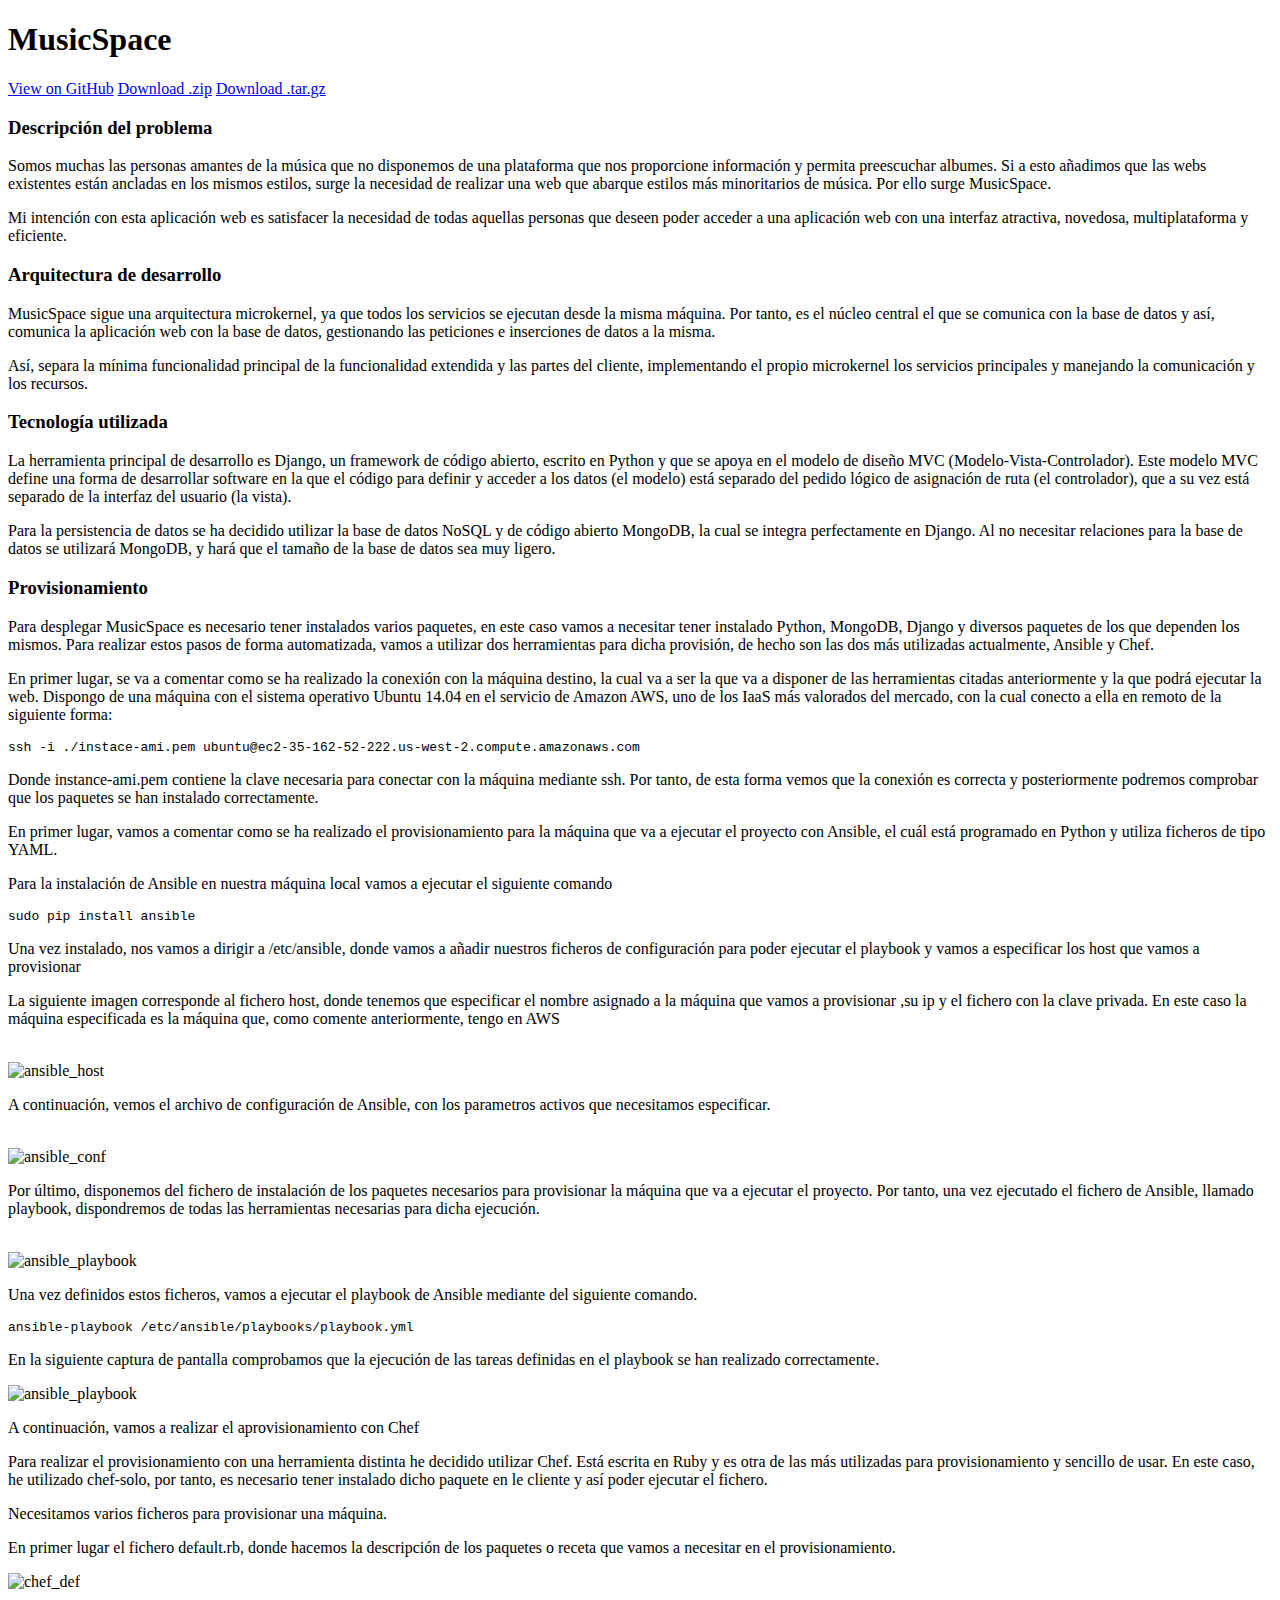
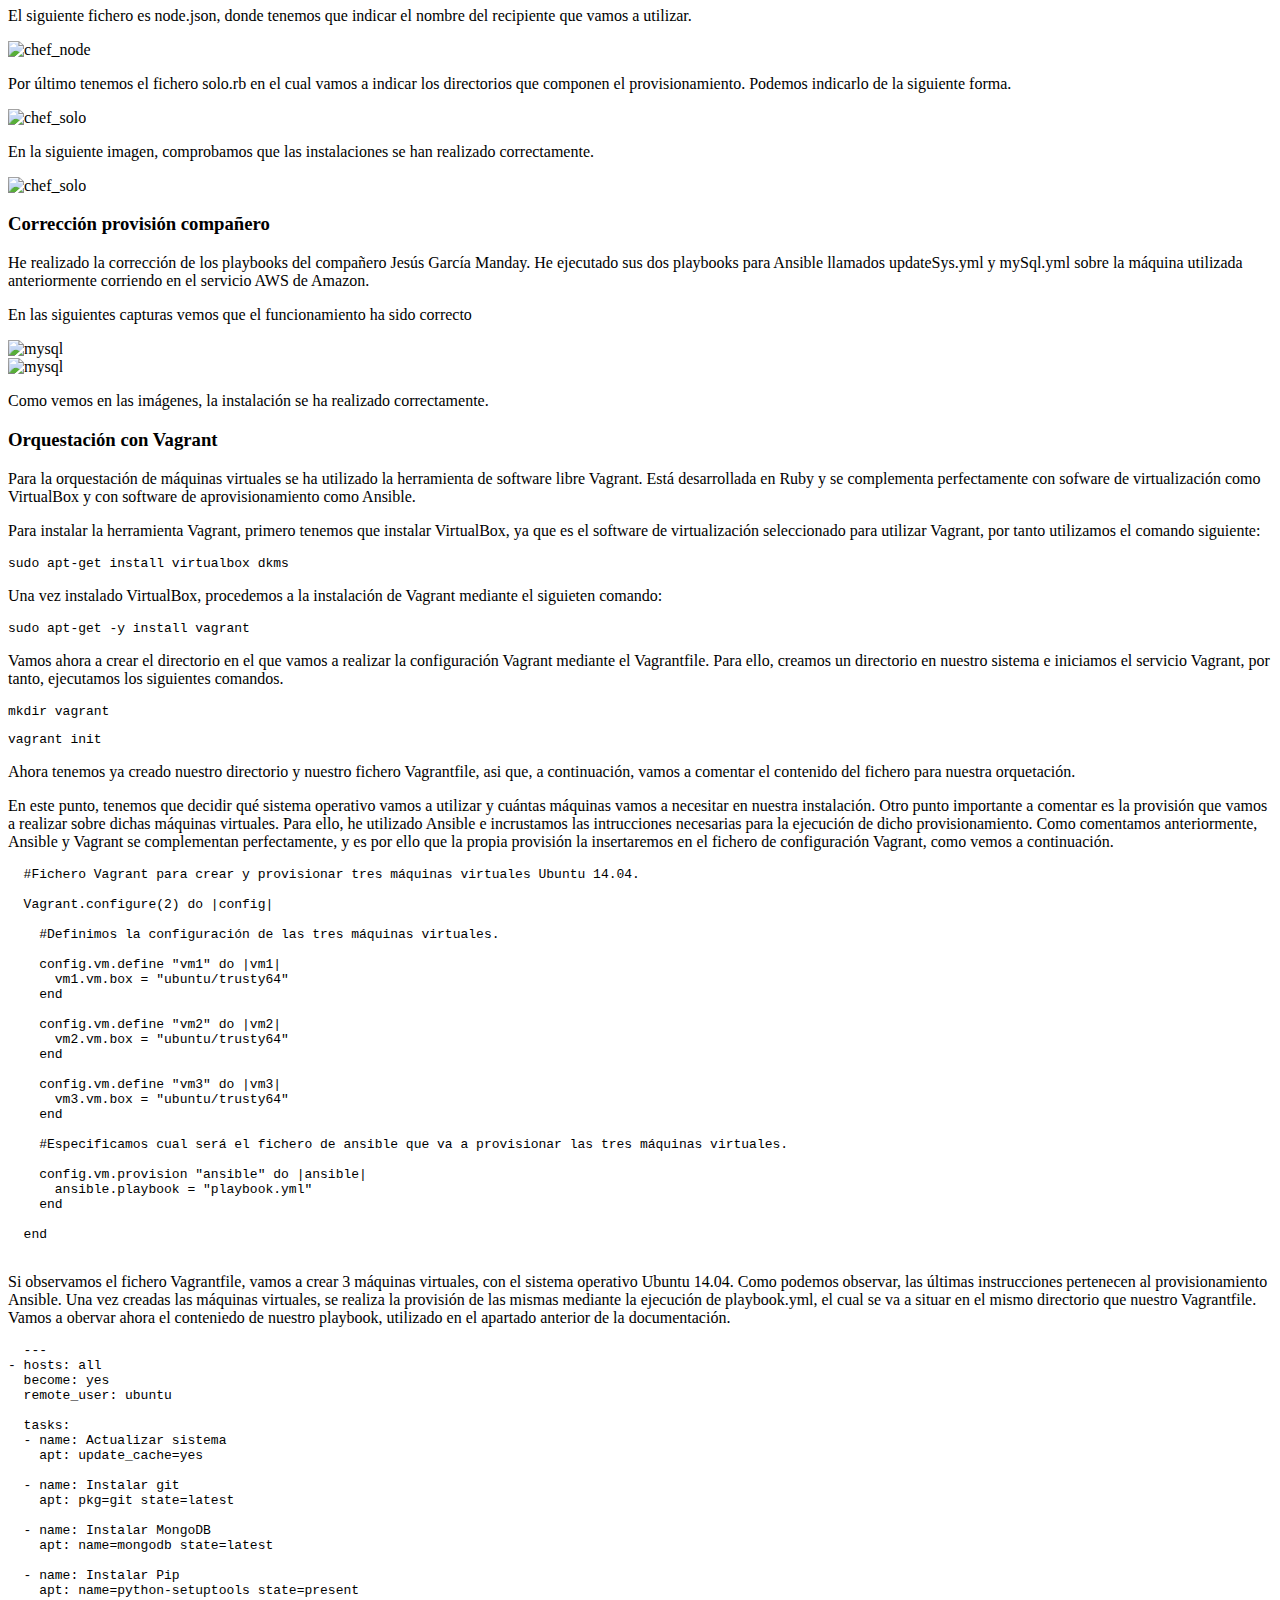
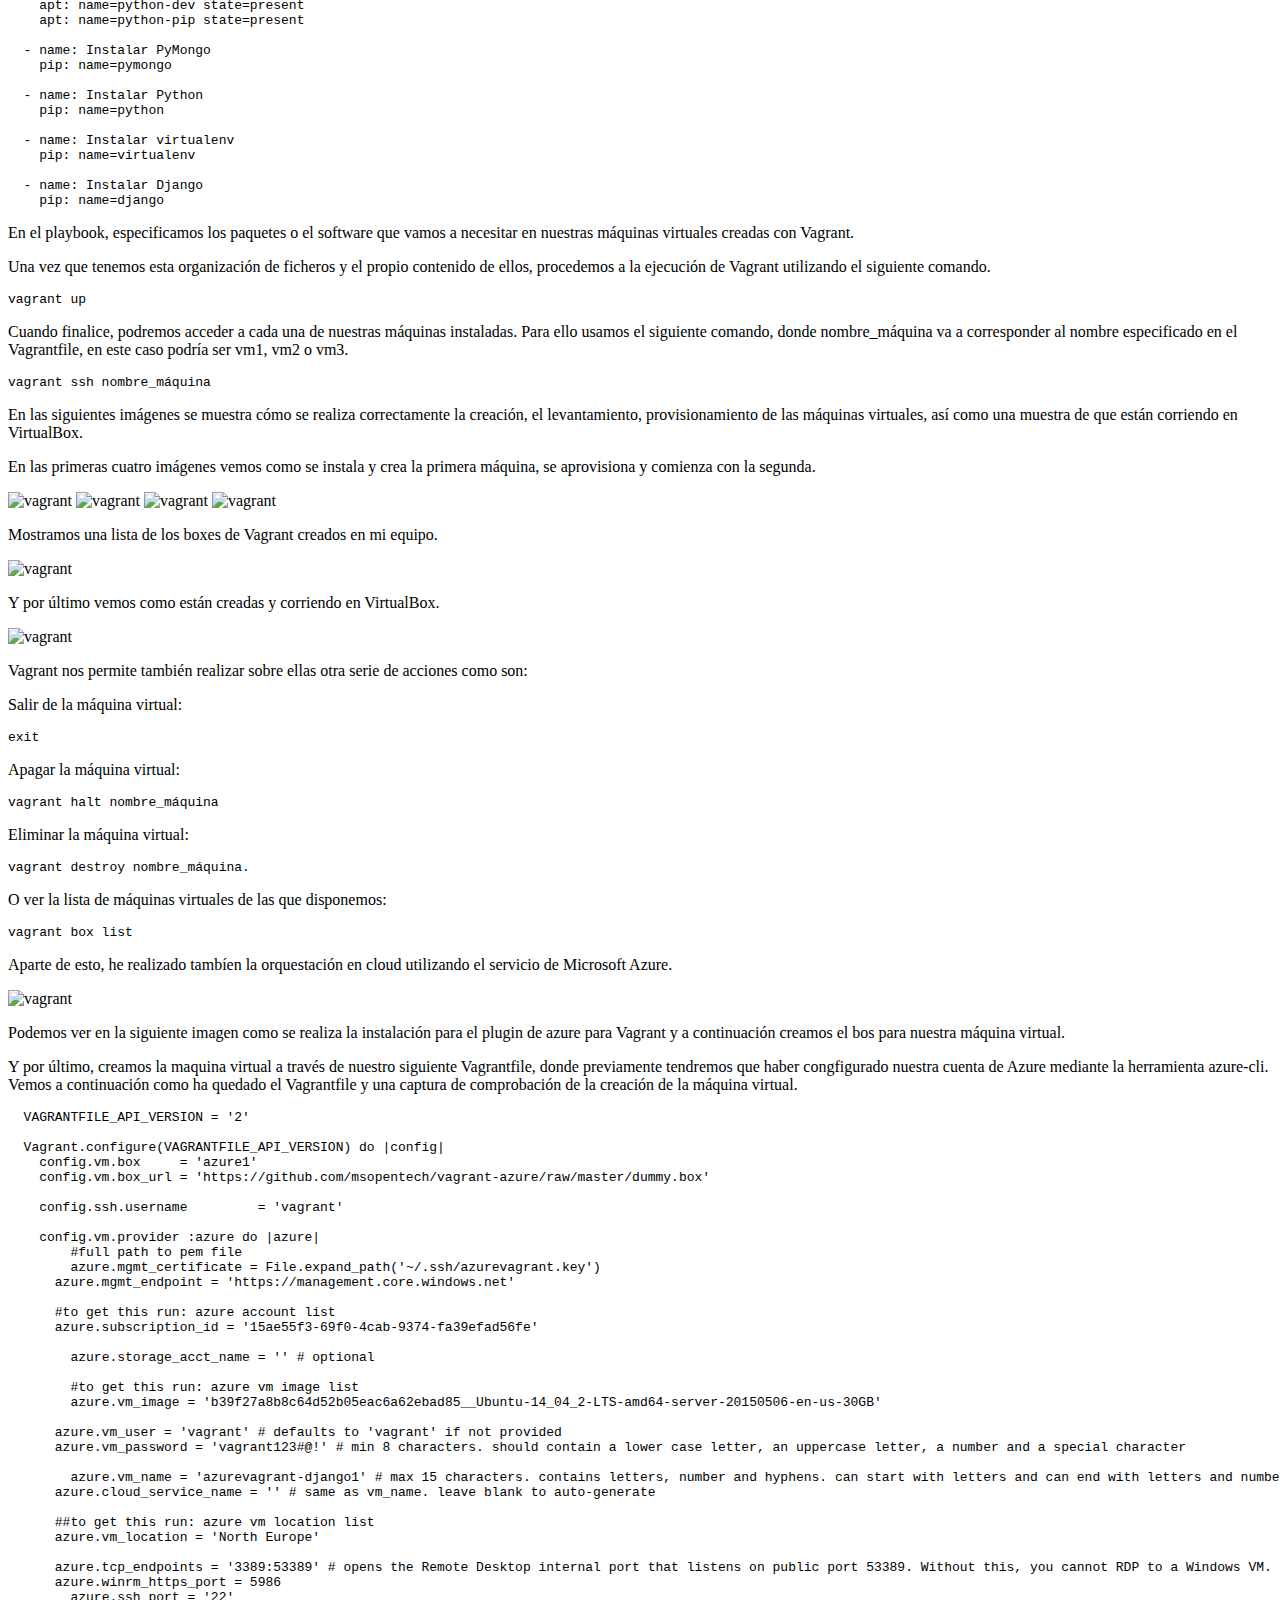
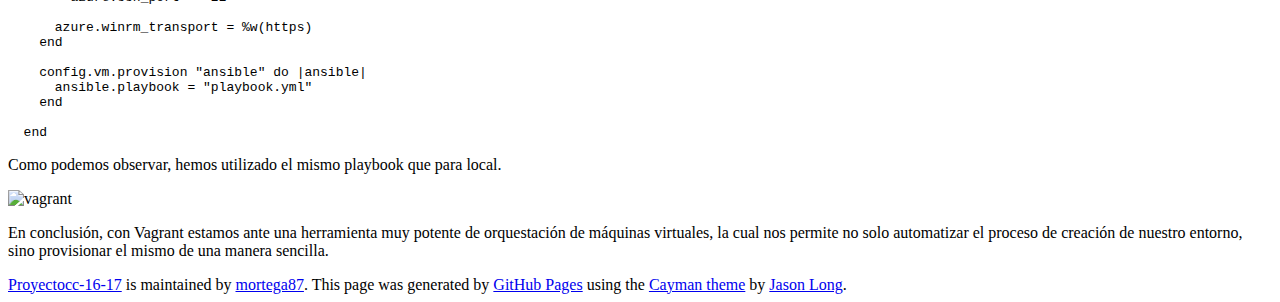
==== commit cd5e5e41: "Actualizada documentación closes #17" ====
--- a/index.html
+++ b/index.html
@@ -262,6 +262,63 @@
 
 <pre>vagrant box list</pre>
 
+<p>Aparte de esto, he realizado tambíen la orquestación en cloud utilizando el servicio de Microsoft Azure.</p>
+
+<img src="https://rawgit.com/mortega87/Images/master/azurevagrant1.png" alt="vagrant">
+
+<p>Podemos ver en la siguiente imagen como se realiza la instalación para el plugin de azure para Vagrant y a continuación creamos el bos para nuestra máquina virtual.</p>
+
+<p>Y por último, creamos la maquina virtual a través de nuestro siguiente Vagrantfile, donde previamente tendremos que haber congfigurado nuestra cuenta de Azure mediante la herramienta azure-cli. Vemos a continuación como ha quedado el Vagrantfile y una captura de comprobación de la creación de la máquina virtual.</p>
+
+<pre>
+  VAGRANTFILE_API_VERSION = '2'
+
+  Vagrant.configure(VAGRANTFILE_API_VERSION) do |config|
+    config.vm.box     = 'azure1'
+    config.vm.box_url = 'https://github.com/msopentech/vagrant-azure/raw/master/dummy.box'
+
+    config.ssh.username         = 'vagrant'
+
+    config.vm.provider :azure do |azure|
+    	#full path to pem file
+  	azure.mgmt_certificate = File.expand_path('~/.ssh/azurevagrant.key')
+      azure.mgmt_endpoint = 'https://management.core.windows.net'
+
+      #to get this run: azure account list
+      azure.subscription_id = '15ae55f3-69f0-4cab-9374-fa39efad56fe'
+
+  	azure.storage_acct_name = '' # optional
+
+  	#to get this run: azure vm image list
+  	azure.vm_image = 'b39f27a8b8c64d52b05eac6a62ebad85__Ubuntu-14_04_2-LTS-amd64-server-20150506-en-us-30GB'
+
+      azure.vm_user = 'vagrant' # defaults to 'vagrant' if not provided
+      azure.vm_password = 'vagrant123#@!' # min 8 characters. should contain a lower case letter, an uppercase letter, a number and a special character
+
+  	azure.vm_name = 'azurevagrant-django1' # max 15 characters. contains letters, number and hyphens. can start with letters and can end with letters and numbers
+      azure.cloud_service_name = '' # same as vm_name. leave blank to auto-generate
+
+      ##to get this run: azure vm location list
+      azure.vm_location = 'North Europe'
+
+      azure.tcp_endpoints = '3389:53389' # opens the Remote Desktop internal port that listens on public port 53389. Without this, you cannot RDP to a Windows VM.
+      azure.winrm_https_port = 5986
+  	azure.ssh_port = '22'
+
+      azure.winrm_transport = %w(https)
+    end
+
+    config.vm.provision "ansible" do |ansible|
+      ansible.playbook = "playbook.yml"
+    end
+
+  end
+</pre>
+
+<p>Como podemos observar, hemos utilizado el mismo playbook que para local.</p>
+
+<img src="https://rawgit.com/mortega87/Images/master/azurevagrant2.png" alt="vagrant">
+
 <p>En conclusión, con Vagrant estamos ante una herramienta muy potente de orquestación de máquinas virtuales, la cual nos permite no solo automatizar el proceso de creación de nuestro entorno, sino provisionar el mismo de una manera sencilla.</p>
 
       <footer class="site-footer">
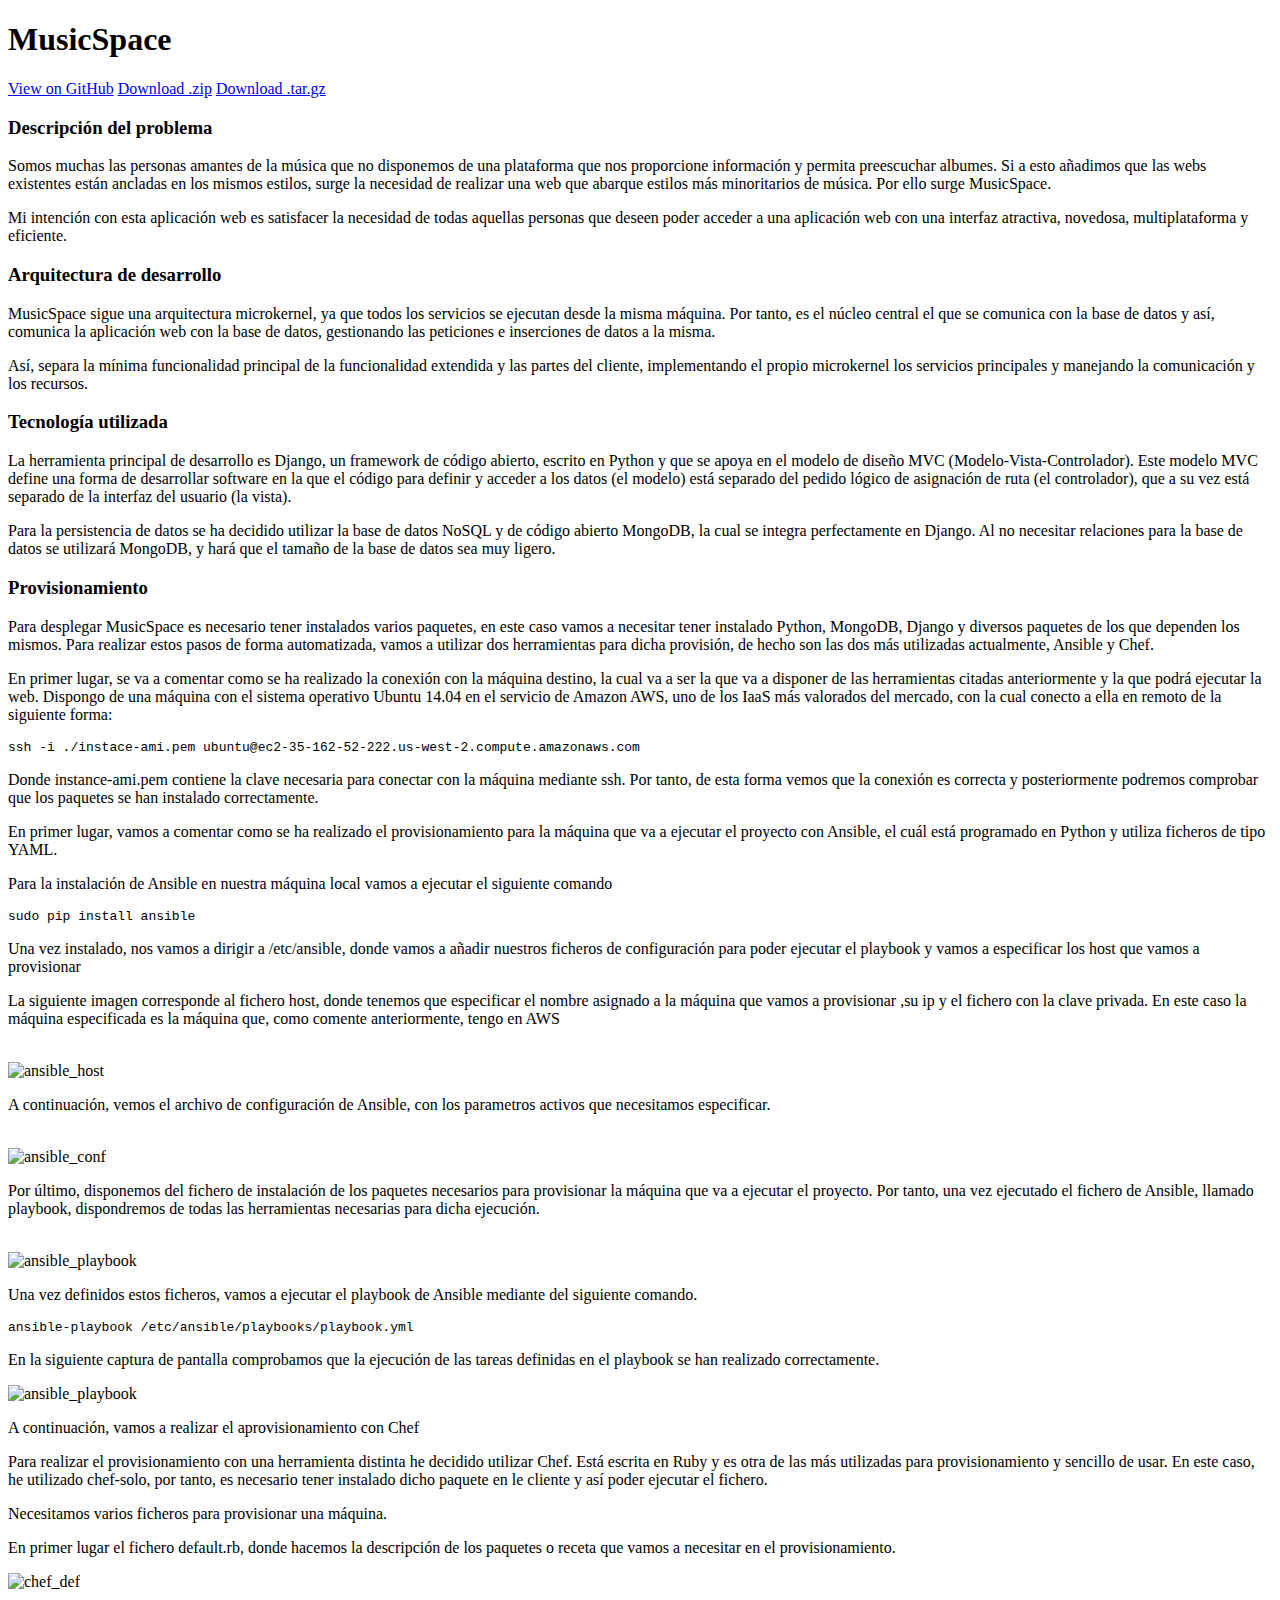
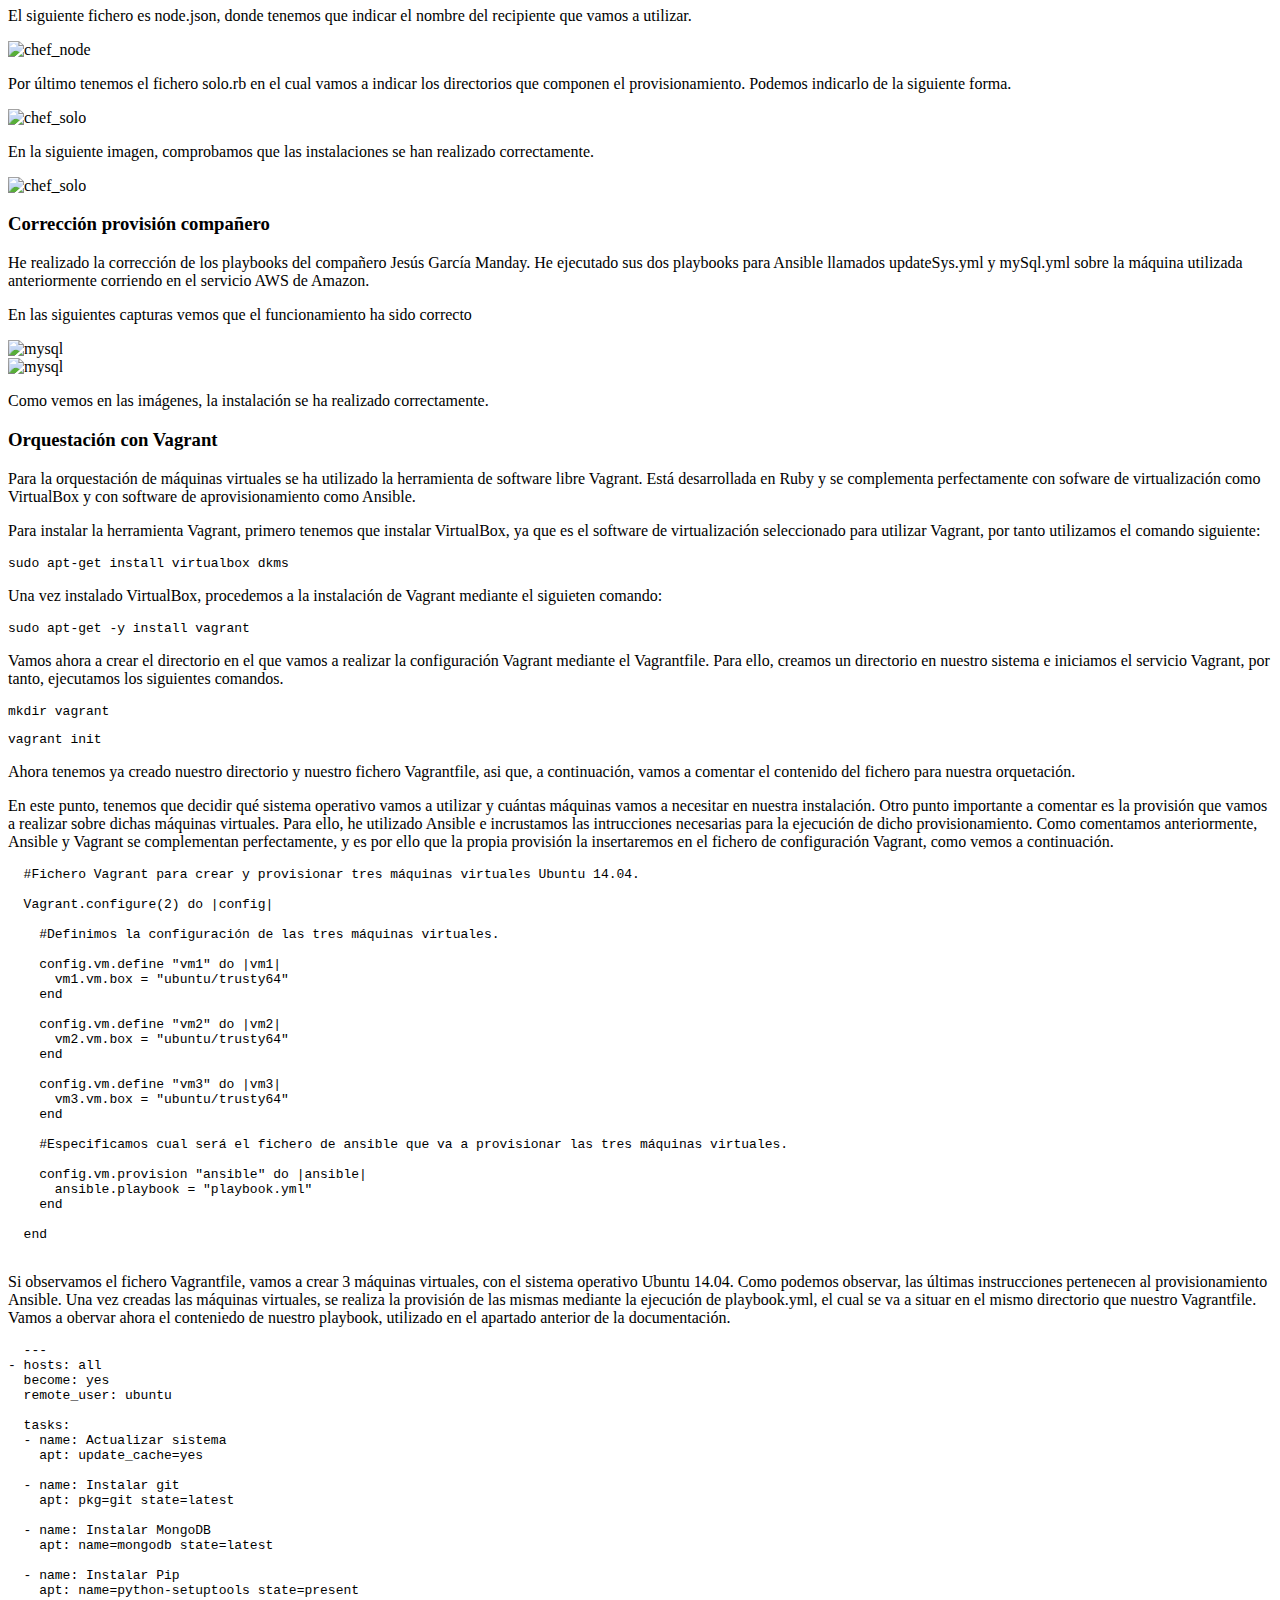
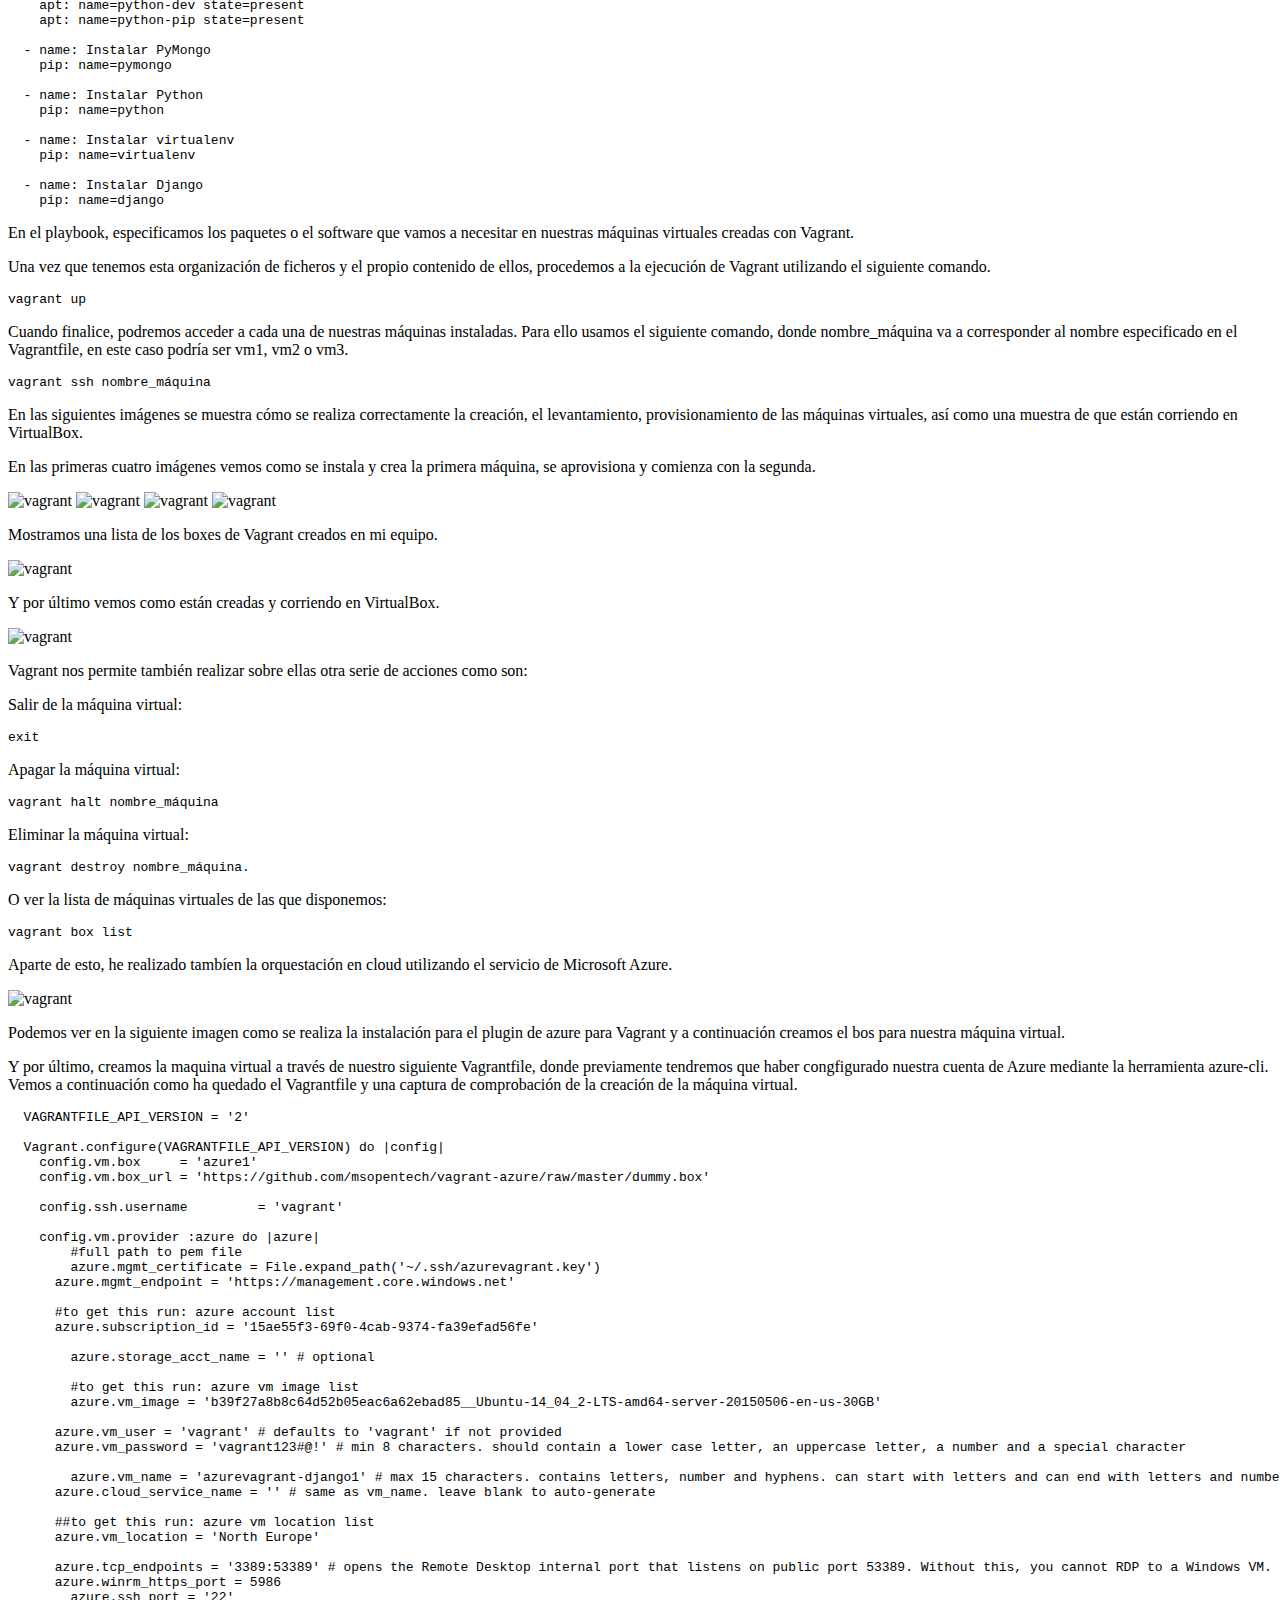
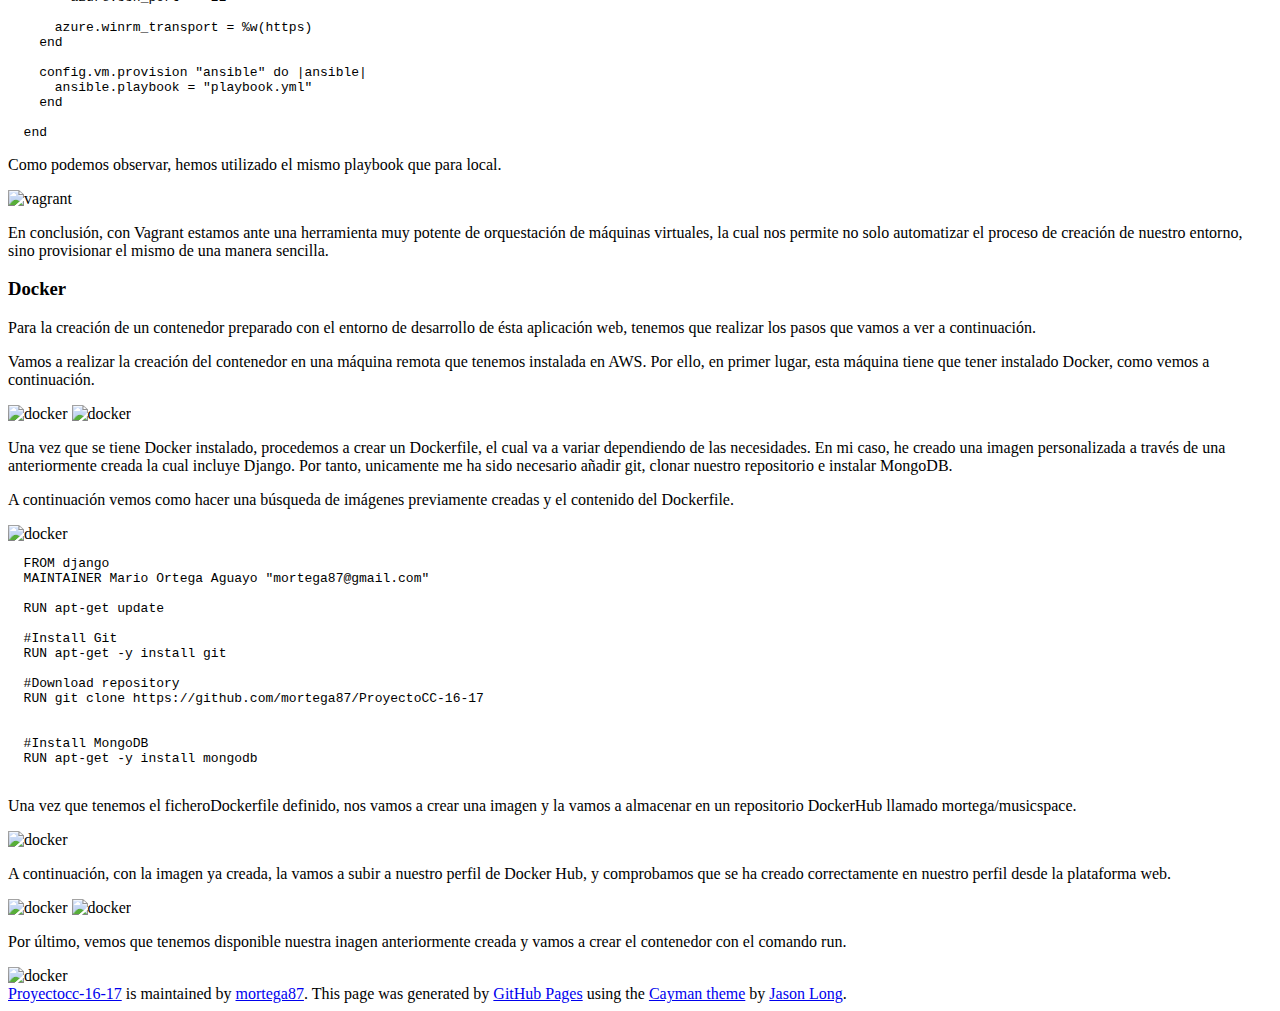
==== commit 64eee10f: "Docker documentación closes #19" ====
--- a/index.html
+++ b/index.html
@@ -321,6 +321,56 @@
 
 <p>En conclusión, con Vagrant estamos ante una herramienta muy potente de orquestación de máquinas virtuales, la cual nos permite no solo automatizar el proceso de creación de nuestro entorno, sino provisionar el mismo de una manera sencilla.</p>
 
+<h3>
+<a id="creating-pages-manually" class="anchor" href="#creating-pages-manually" aria-hidden="true"><span aria-hidden="true" class="octicon octicon-link"></span></a>Docker</h3>
+
+<p>Para la creación de un contenedor preparado con el entorno de desarrollo de ésta aplicación web, tenemos que realizar los pasos que vamos a ver a continuación.</p>
+
+<p>Vamos a realizar la creación del contenedor en una máquina remota que tenemos instalada en AWS. Por ello, en primer lugar, esta máquina tiene que tener instalado Docker, como vemos a continuación.</p>
+
+<img src="https://rawgit.com/mortega87/Images/master/Docker1.png" alt="docker">
+
+<img src="https://rawgit.com/mortega87/Images/master/Docker2.png" alt="docker">
+
+<p>Una vez que se tiene Docker instalado, procedemos a crear un Dockerfile, el cual va a variar dependiendo de las necesidades. En mi caso, he creado una imagen personalizada a través de una anteriormente creada la cual incluye Django. Por tanto, unicamente me ha sido necesario añadir git, clonar nuestro repositorio e instalar MongoDB.</p>
+
+<p>A continuación vemos como hacer una búsqueda de imágenes previamente creadas y el contenido del Dockerfile.</p>
+
+<img src="https://rawgit.com/mortega87/Images/master/Docker4.png" alt="docker">
+
+<pre>
+  FROM django
+  MAINTAINER Mario Ortega Aguayo "mortega87@gmail.com"
+
+  RUN apt-get update
+
+  #Install Git
+  RUN apt-get -y install git
+
+  #Download repository
+  RUN git clone https://github.com/mortega87/ProyectoCC-16-17
+
+
+  #Install MongoDB
+  RUN apt-get -y install mongodb
+
+</pre>
+
+<p>Una vez que tenemos el ficheroDockerfile definido, nos vamos a crear una imagen y la vamos a  almacenar en un repositorio DockerHub llamado mortega/musicspace.</p>
+
+<img src="https://rawgit.com/mortega87/Images/master/Docker3.png" alt="docker">
+
+<p>A continuación, con la imagen ya creada, la vamos a subir a nuestro perfil de Docker Hub, y comprobamos que se ha creado correctamente en nuestro perfil desde la plataforma web.</p>
+
+<img src="https://rawgit.com/mortega87/Images/master/Docker5.png" alt="docker">
+
+<img src="https://rawgit.com/mortega87/Images/master/Docker6.png" alt="docker">
+
+<p>Por último, vemos que tenemos disponible nuestra inagen anteriormente creada y vamos a crear el contenedor con el comando run.</p>
+
+<img src="https://rawgit.com/mortega87/Images/master/Docker7.png" alt="docker">
+
+
       <footer class="site-footer">
         <span class="site-footer-owner"><a href="https://github.com/mortega87/ProyectoCC-16-17">Proyectocc-16-17</a> is maintained by <a href="https://github.com/mortega87">mortega87</a>.</span>
 
